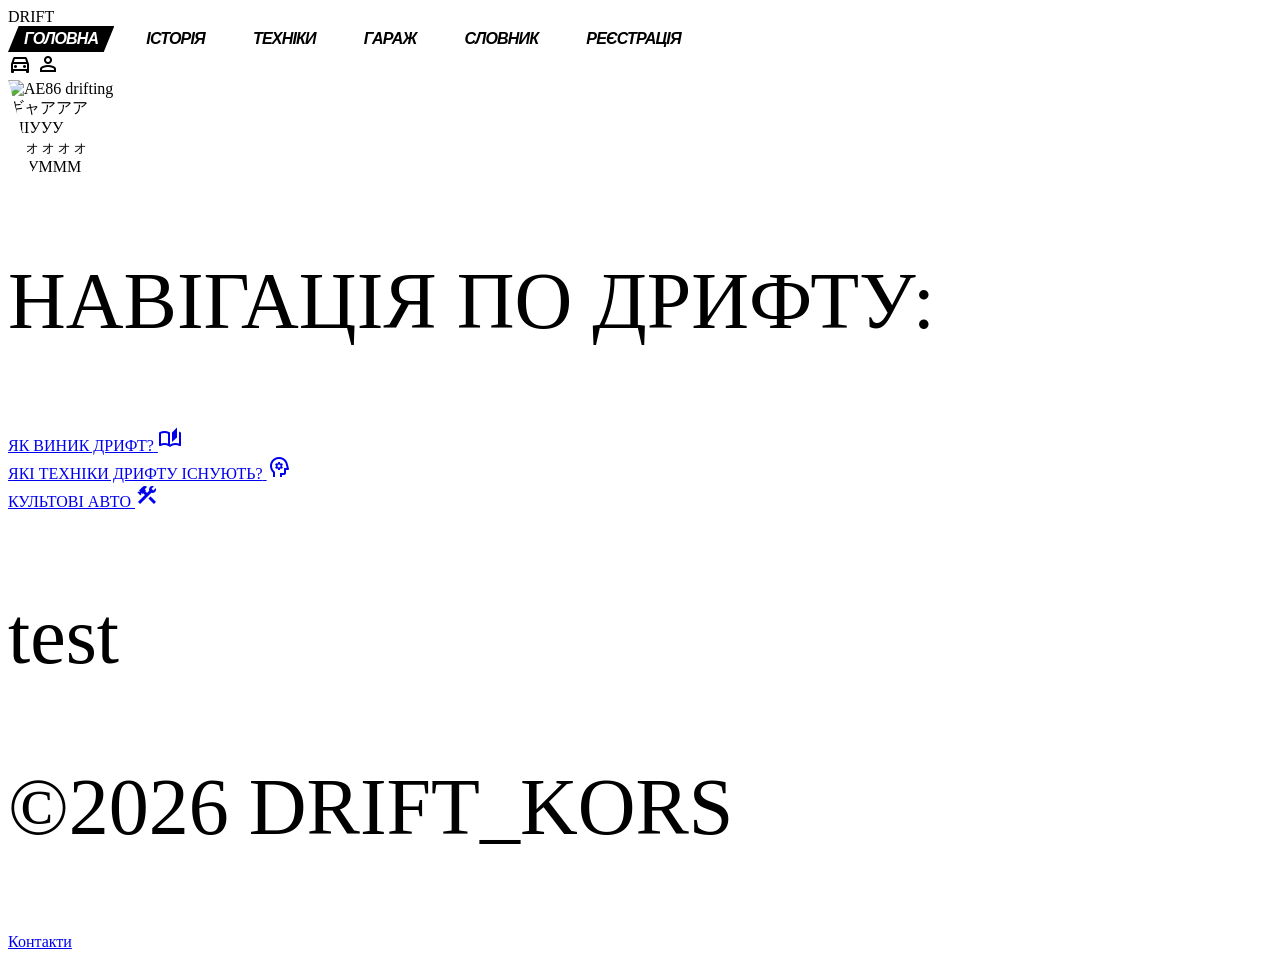
==== index.html @ e85d1e1f "first commit" ====
<!DOCTYPE html>
<html lang="uk">
<head>
    <meta charset="UTF-8">
    <meta name="viewport" content="width=device-width, initial-scale=1.0">
    <title>Головна - DRIFT</title> 
    <link rel="icon" href="sakura.png">
    <link rel="stylesheet" href="style.css">

    <link href="https://fonts.googleapis.com/css2?family=Epilogue:ital,wght@0,400;0,700;0,800;0,900;1,400;1,900&family=Be+Vietnam+Pro:wght@400;500&family=Space+Grotesk:wght@700&display=swap" rel="stylesheet"/>
    <link href="https://fonts.googleapis.com/css2?family=Material+Symbols+Outlined:wght,FILL@100..700,0..1&display=swap" rel="stylesheet"/>

    <script src="https://cdn.tailwindcss.com?plugins=forms,container-queries"></script>
    <script id="tailwind-config">
        tailwind.config = {
            darkMode: "class",
            theme: {
                extend: {
                    colors: {
                        "surface-tint": "#000",
                        "on-primary": "#000",
                        "error": "#000",
                        "surface-variant": "#000",
                        "primary": "#000",
                        "background": "#000",
                        "on-surface": "#000",
                        "surface-container": "#000",
                    },
                    borderRadius: {
                        "DEFAULT": "0.25rem",
                        "lg": "0.5rem",
                        "xl": "0.75rem",
                        "full": "9999px"
                    },
                    spacing: {
                        "unit-xs": "0.25rem",
                        "unit-xl": "4rem",
                        "gutter-panel": "1rem",
                        "unit-sm": "0.5rem",
                        "unit-md": "1rem",
                        "margin-page": "2rem",
                        "unit-lg": "2rem"
                    },
                    fontFamily: {
                        "body-md": ["Be Vietnam Pro"],
                        "headline-md": ["Epilogue"],
                        "headline-xl": ["Epilogue"],
                        "label-bold": ["Space Grotesk"]
                    },
                    fontSize: {
                        "body-lg": ["14px", {"lineHeight": "1.6", "fontWeight": "400"}],
                        "caption": ["12px", {"lineHeight": "1.4", "fontWeight": "500"}],
                        "headline-md": ["20px", {"lineHeight": "1.2", "fontWeight": "700"}],
                        "label-bold": ["13px", {"lineHeight": "1.2", "fontWeight": "700"}],
                        "body-md": ["14px", {"lineHeight": "1.5", "fontWeight": "400"}],
                        "headline-xl": ["56px", {"lineHeight": "1.0", "letterSpacing": "-0.05em", "fontWeight": "900"}],
                        "headline-lg": ["36px", {"lineHeight": "1.1", "letterSpacing": "-0.02em", "fontWeight": "800"}]
                    }
                }
            }
        }
    </script>

    <style>
        .material-symbols-outlined {
            font-variation-settings: 'FILL' 0, 'wght' 400, 'GRAD' 0, 'opsz' 24;
        }
        .screentone {
            background-image: radial-gradient(#000 15%, transparent 16%);
            background-size: 4px 4px;
        }
        .speed-lines {
            background: repeating-linear-gradient(90deg, #000, #000 1px, transparent 1px, transparent 40px);
            mask-image: radial-gradient(circle, black 20%, transparent 80%);
            -webkit-mask-image: radial-gradient(circle, black 20%, transparent 80%);
        }
        .manga-panel-clip {
            clip-path: polygon(0 0, 100% 5%, 98% 95%, 2% 100%);
        }
        .manga-hero-clip {
            clip-path: polygon(5% 0, 100% 0, 95% 100%, 0 100%);
        }
        .bubble-tail {
            clip-path: polygon(0 0, 100% 0, 50% 100%);
        }
    </style>
</head>

<body class="bg-background text-on-surface font-body-md overflow-x-hidden">

    <header class="bg-white dark:bg-black fixed w-full top-0 left-0 z-50 border-b-4 border-black dark:border-white [clip-path:polygon(0_0,100%_0,98%_100%,0_92%)] shadow-[8px_8px_0px_0px_rgba(0,0,0,1)]">
        <div class="flex justify-between items-center w-full px-6 py-4 max-w-[1440px] mx-auto">
            
            <div class="text-4xl font-black italic tracking-widest text-black dark:text-white uppercase drop-shadow-[4px_4px_0px_rgba(0,0,0,1)]">
                DRIFT
            </div>
            
            <nav class="nav-menu flex gap-4">
                <a class="nav-link active" href="index.html">ГОЛОВНА</a>
                <a class="nav-link" href="history.html">ІСТОРІЯ</a>
                <a class="nav-link" href="techniques.html">ТЕХНІКИ</a>
                <a class="nav-link" href="garage.html">ГАРАЖ</a>
                <a class="nav-link" href="vocabulary.html">СЛОВНИК</a>
                <a class="nav-link" href="registration.html">РЕЄСТРАЦІЯ</a>
            </nav>
            
            <div class="flex items-center gap-4">
                <span class="material-symbols-outlined text-black dark:text-white cursor-pointer hover:scale-110 transition-all">directions_car</span>
                <span class="material-symbols-outlined text-black dark:text-white cursor-pointer hover:scale-110 transition-all">person</span>  
            </div>
        </div>
    </header>

    <main class="relative min-h-screen pt-32 pb-10">
        
        <div class="fixed inset-0 speed-lines opacity-10 pointer-events-none z-0"></div>

        <section class="container mx-auto px-margin-page relative z-10">
            <div class="grid grid-cols-12 gap-gutter-panel">
                
                <div class="col-span-12 lg:col-span-8 relative group">
                    <div class="bg-black p-1 manga-panel-clip shadow-[12px_12px_0px_0px_#000]">
                        <div class="relative bg-white aspect-[4/3] overflow-hidden manga-panel-clip manga-image-container">
                            <img class="w-full h-full object-cover grayscale contrast-150 transition-transform duration-300 ease-out manga-image" alt="AE86 drifting" src="https://lh3.googleusercontent.com/aida-public/[base64]"/>
                            
                            <div class="absolute inset-0 screentone opacity-20 pointer-events-none"></div>
                            
                            <div class="absolute top-10 left-10 transform -rotate-12 select-none pointer-events-none">
                                <span class="font-headline-xl text-black drop-shadow-[4px_4px_0px_#fff] uppercase">ギャアアア</span>
                                <div class="font-headline-md text-white bg-black px-4 py-1 mt-2 inline-block -skew-x-12">ВІІУУУ</div>
                            </div>
                            <div class="absolute bottom-20 right-10 transform rotate-6 select-none text-right pointer-events-none">
                                <span class="font-headline-xl text-black drop-shadow-[4px_4px_0px_#fff] uppercase">ドォォォォ</span>
                                <div class="font-headline-md text-white bg-black px-4 py-1 mt-2 inline-block skew-x-12">ВРУМММ</div>
                            </div>
                        </div>
                    </div>
                </div>

                <div class="col-span-12 lg:col-span-4 flex flex-col gap-unit-lg">
                    
                    <div class="bg-black text-white p-6 [clip-path:polygon(0_0,100%_10%,95%_100%,5%_90%)] shadow-[8px_8px_0px_0px_#ccc]">
                        <p class="font-label-bold mt-2 text-surface-variant">НАВІГАЦІЯ ПО ДРИФТУ:</p>
                    </div>
                    
                    <div class="grid grid-cols-1 gap-unit-md">
                        <a class="group relative bg-white border-4 border-black p-4 hover:bg-black transition-colors [clip-path:polygon(5%_0,100%_5%,95%_100%,0_95%)]" href="history.html">
                            <div class="flex justify-between items-center group-hover:text-white transition-colors">
                                <span class="font-headline-md italic">ЯК ВИНИК ДРИФТ?</span>
                                <span class="material-symbols-outlined">auto_stories</span>
                            </div>
                        </a>
                        
                        <a class="group relative bg-white border-4 border-black p-4 hover:bg-black transition-colors [clip-path:polygon(2%_10%,98%_0,100%_90%,5%_100%)]" href="techniques.html">
                            <div class="flex justify-between items-center group-hover:text-white transition-colors">
                                <span class="font-headline-md italic">ЯКІ ТЕХНІКИ ДРИФТУ ІСНУЮТЬ?</span>
                                <span class="material-symbols-outlined">psychology</span>
                            </div>
                        </a>
                        
                        <a class="group relative bg-white border-4 border-black p-4 hover:bg-black transition-colors [clip-path:polygon(0_5%,100%_0,92%_100%,8%_95%)]" href="garage.html">
                            <div class="flex justify-between items-center group-hover:text-white transition-colors">
                                <span class="font-headline-md italic">КУЛЬТОВІ АВТО</span>
                                <span class="material-symbols-outlined">construction</span>
                            </div>
                        </a>
                    </div>

                </div>
            </div>
        </section>
    </main>
<p color = "white">
  test
</p>
    <footer class="flex flex-col md:flex-row justify-between items-center px-10 py-12 w-full bg-black text-white font-headline-md text-xs tracking-widest [clip-path:polygon(0_15%,100%_0,100%_100%,0_100%)] border-t-4 border-white mt-10 z-20 relative">
        <p >
            ©2026 DRIFT_KORS 
        </p>
        <div class="flex gap-8">
            <a class="text-white underline decoration-2 underline-offset-4 hover:italic hover:text-zinc-300 transition-all hover:translate-y-[-2px]" href="#">Контакти</a>
        </div>
    </footer>

    <script>
      const pp = document.getElementsByTagName('p');
          for ( let i=0; i<=pp.length; i++) {
          pp[i].style.fontSize = "80px";
          }
          
     

          </script>
    <script>
        document.addEventListener('DOMContentLoaded', () => {
            const container = document.querySelector('.manga-image-container');
            const image = document.querySelector('.manga-image');

            if (container && image) {
                container.addEventListener('mousemove', (e) => {
                    const rect = container.getBoundingClientRect();
                    const x = e.clientX - rect.left;
                    const y = e.clientY - rect.top;
                    
                 
                    const xMove = ((x / rect.width) - 0.5) * 20; 
                    const yMove = ((y / rect.height) - 0.5) * 20;

                   
                    image.style.transform = `scale(1.1) translate(${xMove}px, ${yMove}px)`;
                });

                container.addEventListener('mouseleave', () => {
                   
                    image.style.transform = 'scale(1) translate(0px, 0px)';
                });
            }
        });
    </script>


</body>
</html>
---- style.css ----
/* Контейнер навігації */
.nav-menu {
  display: flex;
  align-items: center;
  gap: 1rem; /* Відстань між посиланнями */
}

/* Базовий стиль для всіх посилань у меню */
.nav-link {
  font-family: 'Epilogue', sans-serif;
  text-transform: uppercase;
  font-style: italic;
  font-weight: 900;
  letter-spacing: -0.05em;
  color: #000000; /* Чорний текст для світлої теми */
  padding: 0.25rem 1rem;
  text-decoration: none;
  transition: transform 0.2s ease-in-out;
}

/* Ефект нахилу при наведенні миші */
.nav-link:hover {
  transform: skewX(-12deg);
}

/* Спеціальний стиль для активної сторінки (Словник) */
.nav-link.active {
  background-color: #000000;
  color: #ffffff;
  /* Робить скошені краї, як у вашому коді */
  clip-path: polygon(10% 0, 100% 0, 90% 100%, 0 100%); 
}
.nav-link.active:hover {
  transform: none; /* Відключаємо нахил для активної кнопки, щоб не ламати фігуру */
}

/* Підтримка темної теми (Dark Mode) */
.dark .nav-link {
  color: #ffffff;
}
.dark .nav-link.active {
  background-color: #ffffff;
  color: #000000;
}ф
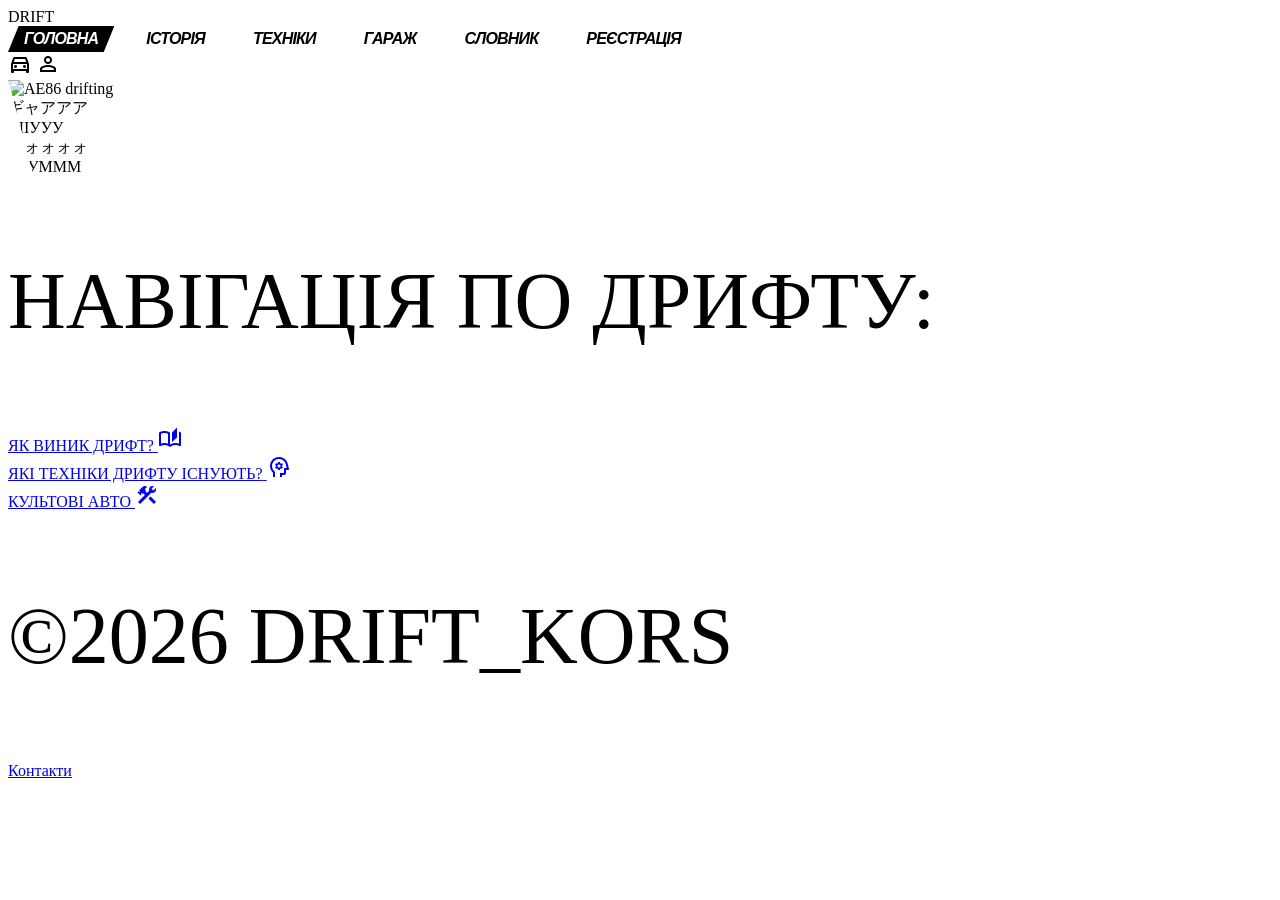
==== commit b290a0c9: "Unify header styling, fix background colors, and synchronize Tailwind configuration across all pages" ====
--- a/index.html
+++ b/index.html
@@ -1,31 +1,34 @@
-
 <!DOCTYPE html>
 <html lang="uk">
 <head>
     <meta charset="UTF-8">
     <meta name="viewport" content="width=device-width, initial-scale=1.0">
-    <title>Головна - DRIFT</title> 
+    <meta name="description" content="DRIFT — сайт про культуру дрифту, техніки, історію та культові автомобілі.">
+    <title>Головна - DRIFT</title>
     <link rel="icon" href="sakura.png">
     <link rel="stylesheet" href="style.css">
 
+    <!-- Google Fonts: Epilogue, Be Vietnam Pro, Space Grotesk -->
     <link href="https://fonts.googleapis.com/css2?family=Epilogue:ital,wght@0,400;0,700;0,800;0,900;1,400;1,900&family=Be+Vietnam+Pro:wght@400;500&family=Space+Grotesk:wght@700&display=swap" rel="stylesheet"/>
+    <!-- Material Symbols Icons -->
     <link href="https://fonts.googleapis.com/css2?family=Material+Symbols+Outlined:wght,FILL@100..700,0..1&display=swap" rel="stylesheet"/>
 
+    <!-- Tailwind CSS CDN -->
     <script src="https://cdn.tailwindcss.com?plugins=forms,container-queries"></script>
+    <!-- Tailwind Config -->
     <script id="tailwind-config">
         tailwind.config = {
             darkMode: "class",
             theme: {
                 extend: {
                     colors: {
-                        "surface-tint": "#000",
-                        "on-primary": "#000",
-                        "error": "#000",
-                        "surface-variant": "#000",
-                        "primary": "#000",
-                        "background": "#000",
-                        "on-surface": "#000",
-                        "surface-container": "#000",
+                        "surface-tint": "#5e5e5e",
+                        "on-primary": "#ffffff",
+                        "error": "#ba1a1a",
+                        "surface-variant": "#e2e2e2",
+                        "primary": "#000000",
+                        "background": "#f9f9f9",
+                        "on-surface": "#1a1c1c",
                     },
                     borderRadius: {
                         "DEFAULT": "0.25rem",
@@ -62,6 +65,7 @@
         }
     </script>
 
+    <!-- Page-specific styles: manga effects -->
     <style>
         .material-symbols-outlined {
             font-variation-settings: 'FILL' 0, 'wght' 400, 'GRAD' 0, 'opsz' 24;
@@ -87,15 +91,17 @@
     </style>
 </head>
 
-<body class="bg-background text-on-surface font-body-md overflow-x-hidden">
+<body class="bg-background text-on-surface font-body-md overflow-x-hidden pt-24">
+
+    <!-- ==================== Header / Навігація ==================== -->
 
     <header class="bg-white dark:bg-black fixed w-full top-0 left-0 z-50 border-b-4 border-black dark:border-white [clip-path:polygon(0_0,100%_0,98%_100%,0_92%)] shadow-[8px_8px_0px_0px_rgba(0,0,0,1)]">
         <div class="flex justify-between items-center w-full px-6 py-4 max-w-[1440px] mx-auto">
             
-            <div class="text-4xl font-black italic tracking-widest text-black dark:text-white uppercase drop-shadow-[4px_4px_0px_rgba(0,0,0,1)]">
+            <div class="text-4xl font-black italic tracking-widest text-black dark:text-white uppercase drop-shadow-[4px_4px_0px_rgba(0,0,0,1)] font-headline-md">
                 DRIFT
             </div>
-            
+
             <nav class="nav-menu flex gap-4">
                 <a class="nav-link active" href="index.html">ГОЛОВНА</a>
                 <a class="nav-link" href="history.html">ІСТОРІЯ</a>
@@ -104,7 +110,7 @@
                 <a class="nav-link" href="vocabulary.html">СЛОВНИК</a>
                 <a class="nav-link" href="registration.html">РЕЄСТРАЦІЯ</a>
             </nav>
-            
+
             <div class="flex items-center gap-4">
                 <span class="material-symbols-outlined text-black dark:text-white cursor-pointer hover:scale-110 transition-all">directions_car</span>
                 <span class="material-symbols-outlined text-black dark:text-white cursor-pointer hover:scale-110 transition-all">person</span>  
@@ -112,7 +118,8 @@
         </div>
     </header>
 
-    <main class="relative min-h-screen pt-32 pb-10">
+    <!-- ==================== Main Content ==================== -->
+    <main class="relative min-h-screen pb-10">
         
         <div class="fixed inset-0 speed-lines opacity-10 pointer-events-none z-0"></div>
 
@@ -140,8 +147,8 @@
 
                 <div class="col-span-12 lg:col-span-4 flex flex-col gap-unit-lg">
                     
-                    <div class="bg-black text-white p-6 [clip-path:polygon(0_0,100%_10%,95%_100%,5%_90%)] shadow-[8px_8px_0px_0px_#ccc]">
-                        <p class="font-label-bold mt-2 text-surface-variant">НАВІГАЦІЯ ПО ДРИФТУ:</p>
+                    <div class="bg-black text-white p-3 [clip-path:polygon(0_0,100%_10%,95%_100%,5%_90%)] shadow-[8px_8px_0px_0px_#ccc]">
+                        <p class="text-[10px] font-bold mt-1 text-surface-variant uppercase tracking-wider">НАВІГАЦІЯ ПО ДРИФТУ:</p>
                     </div>
                     
                     <div class="grid grid-cols-1 gap-unit-md">
@@ -171,9 +178,8 @@
             </div>
         </section>
     </main>
-<p color = "white">
-  test
-</p>
+
+    <!-- ==================== Footer ==================== -->
     <footer class="flex flex-col md:flex-row justify-between items-center px-10 py-12 w-full bg-black text-white font-headline-md text-xs tracking-widest [clip-path:polygon(0_15%,100%_0,100%_100%,0_100%)] border-t-4 border-white mt-10 z-20 relative">
         <p >
             ©2026 DRIFT_KORS 
@@ -183,42 +189,8 @@
         </div>
     </footer>
 
-    <script>
-      const pp = document.getElementsByTagName('p');
-          for ( let i=0; i<=pp.length; i++) {
-          pp[i].style.fontSize = "80px";
-          }
-          
-     
-
-          </script>
-    <script>
-        document.addEventListener('DOMContentLoaded', () => {
-            const container = document.querySelector('.manga-image-container');
-            const image = document.querySelector('.manga-image');
-
-            if (container && image) {
-                container.addEventListener('mousemove', (e) => {
-                    const rect = container.getBoundingClientRect();
-                    const x = e.clientX - rect.left;
-                    const y = e.clientY - rect.top;
-                    
-                 
-                    const xMove = ((x / rect.width) - 0.5) * 20; 
-                    const yMove = ((y / rect.height) - 0.5) * 20;
-
-                   
-                    image.style.transform = `scale(1.1) translate(${xMove}px, ${yMove}px)`;
-                });
-
-                container.addEventListener('mouseleave', () => {
-                   
-                    image.style.transform = 'scale(1) translate(0px, 0px)';
-                });
-            }
-        });
-    </script>
-
+    <!-- Головний JS-файл -->
+    <script src="main.js"></script>
 
 </body>
 </html>
--- a/style.css
+++ b/style.css
@@ -1,44 +1,44 @@
-/* Контейнер навігації */
-.nav-menu {
-  display: flex;
-  align-items: center;
-  gap: 1rem; /* Відстань між посиланнями */
-}
-
-/* Базовий стиль для всіх посилань у меню */
-.nav-link {
-  font-family: 'Epilogue', sans-serif;
-  text-transform: uppercase;
-  font-style: italic;
-  font-weight: 900;
-  letter-spacing: -0.05em;
-  color: #000000; /* Чорний текст для світлої теми */
-  padding: 0.25rem 1rem;
-  text-decoration: none;
-  transition: transform 0.2s ease-in-out;
-}
-
-/* Ефект нахилу при наведенні миші */
-.nav-link:hover {
-  transform: skewX(-12deg);
-}
-
-/* Спеціальний стиль для активної сторінки (Словник) */
-.nav-link.active {
-  background-color: #000000;
-  color: #ffffff;
-  /* Робить скошені краї, як у вашому коді */
-  clip-path: polygon(10% 0, 100% 0, 90% 100%, 0 100%); 
-}
-.nav-link.active:hover {
-  transform: none; /* Відключаємо нахил для активної кнопки, щоб не ламати фігуру */
-}
-
-/* Підтримка темної теми (Dark Mode) */
-.dark .nav-link {
-  color: #ffffff;
-}
-.dark .nav-link.active {
-  background-color: #ffffff;
-  color: #000000;
-}ф+/* Контейнер навігації */
+.nav-menu {
+  display: flex;
+  align-items: center;
+  gap: 1rem; /* Відстань між посиланнями */
+}
+
+/* Базовий стиль для всіх посилань у меню */
+.nav-link {
+  font-family: 'Epilogue', sans-serif;
+  text-transform: uppercase;
+  font-style: italic;
+  font-weight: 900;
+  letter-spacing: -0.05em;
+  color: #000000; /* Чорний текст для світлої теми */
+  padding: 0.25rem 1rem;
+  text-decoration: none;
+  transition: transform 0.2s ease-in-out;
+}
+
+/* Ефект нахилу при наведенні миші */
+.nav-link:hover {
+  transform: skewX(-12deg);
+}
+
+/* Спеціальний стиль для активної сторінки (Словник) */
+.nav-link.active {
+  background-color: #000000;
+  color: #ffffff;
+  /* Робить скошені краї, як у вашому коді */
+  clip-path: polygon(10% 0, 100% 0, 90% 100%, 0 100%); 
+}
+.nav-link.active:hover {
+  transform: none; /* Відключаємо нахил для активної кнопки, щоб не ламати фігуру */
+}
+
+/* Підтримка темної теми (Dark Mode) */
+.dark .nav-link {
+  color: #ffffff;
+}
+.dark .nav-link.active {
+  background-color: #ffffff;
+  color: #000000;
+}
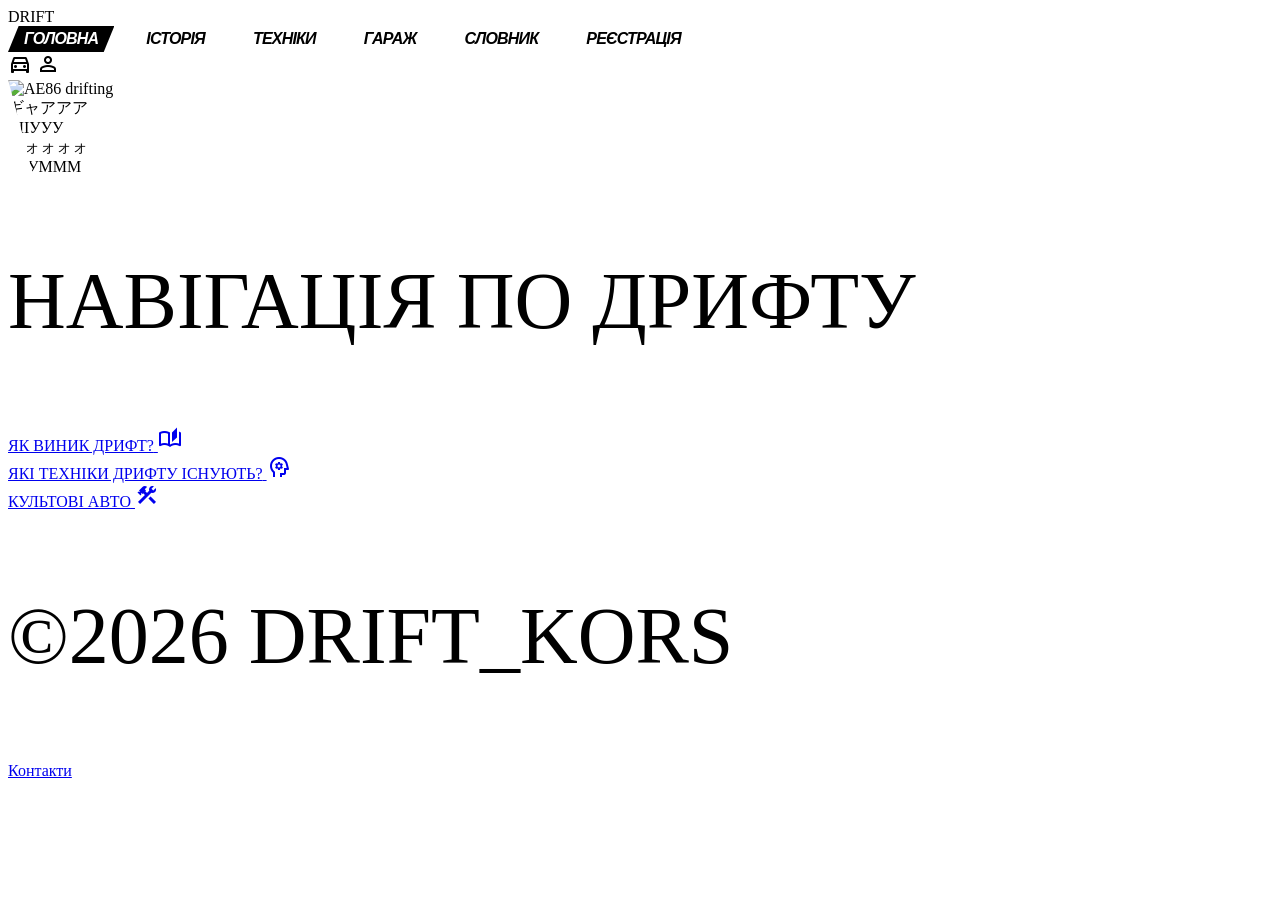
==== commit f7f6780d: "Refine navigation label size on index and fix vocabulary header consistency" ====
--- a/index.html
+++ b/index.html
@@ -147,8 +147,8 @@
 
                 <div class="col-span-12 lg:col-span-4 flex flex-col gap-unit-lg">
                     
-                    <div class="bg-black text-white p-3 [clip-path:polygon(0_0,100%_10%,95%_100%,5%_90%)] shadow-[8px_8px_0px_0px_#ccc]">
-                        <p class="text-[10px] font-bold mt-1 text-surface-variant uppercase tracking-wider">НАВІГАЦІЯ ПО ДРИФТУ:</p>
+                    <div class="bg-black text-white py-1 px-3 w-fit [clip-path:polygon(0_0,100%_0,95%_100%,5%_100%)] shadow-[4px_4px_0px_0px_#ccc]">
+                        <p class="text-[9px] font-bold text-surface-variant uppercase tracking-widest">НАВІГАЦІЯ ПО ДРИФТУ</p>
                     </div>
                     
                     <div class="grid grid-cols-1 gap-unit-md">
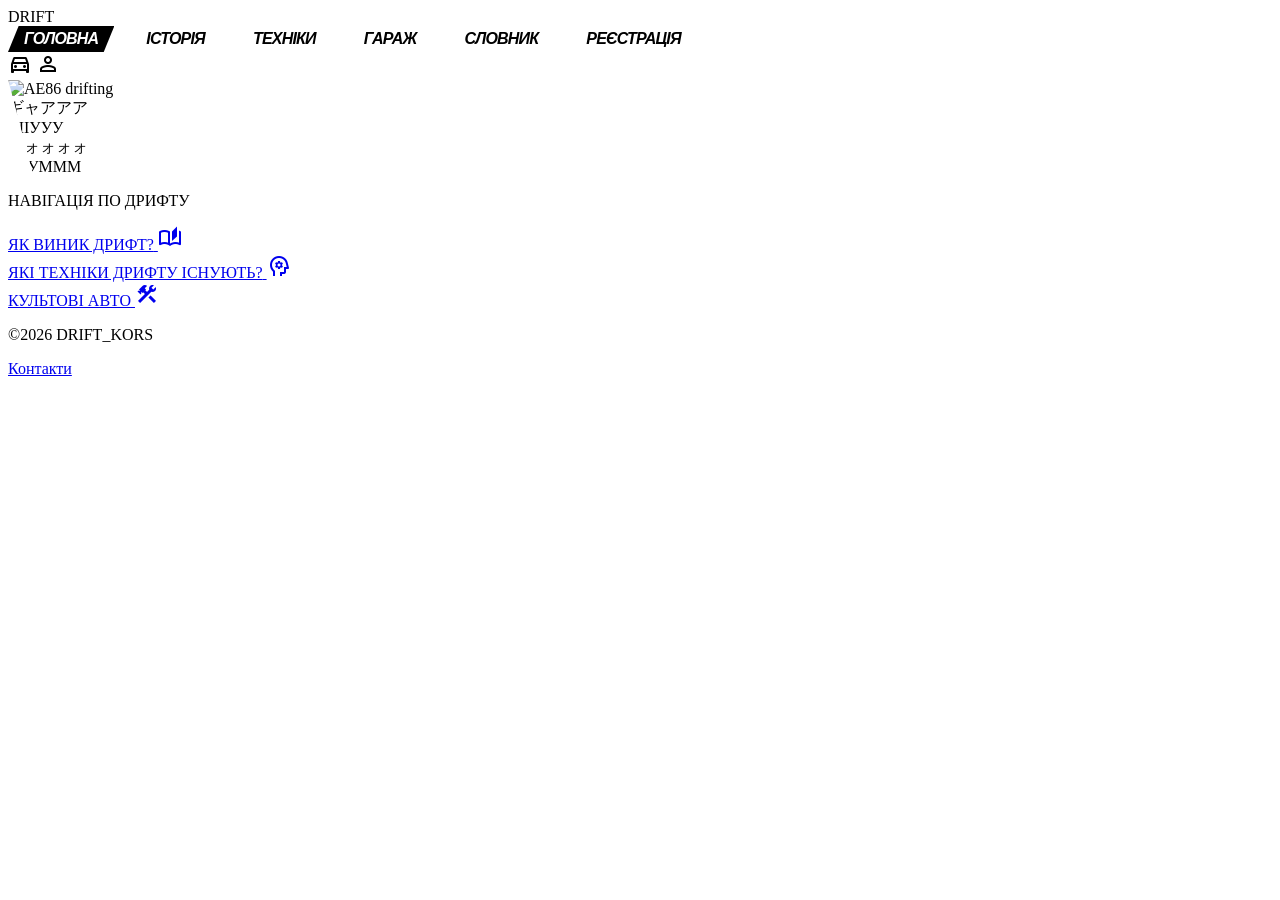
==== commit c38e37e7: "style: increase navigation header font size and update vocabulary and main script files" ====
--- a/index.html
+++ b/index.html
@@ -148,7 +148,7 @@
                 <div class="col-span-12 lg:col-span-4 flex flex-col gap-unit-lg">
                     
                     <div class="bg-black text-white py-1 px-3 w-fit [clip-path:polygon(0_0,100%_0,95%_100%,5%_100%)] shadow-[4px_4px_0px_0px_#ccc]">
-                        <p class="text-[9px] font-bold text-surface-variant uppercase tracking-widest">НАВІГАЦІЯ ПО ДРИФТУ</p>
+                        <p class="text-[20px] font-bold text-surface-variant uppercase tracking-widest">НАВІГАЦІЯ ПО ДРИФТУ</p>
                     </div>
                     
                     <div class="grid grid-cols-1 gap-unit-md">
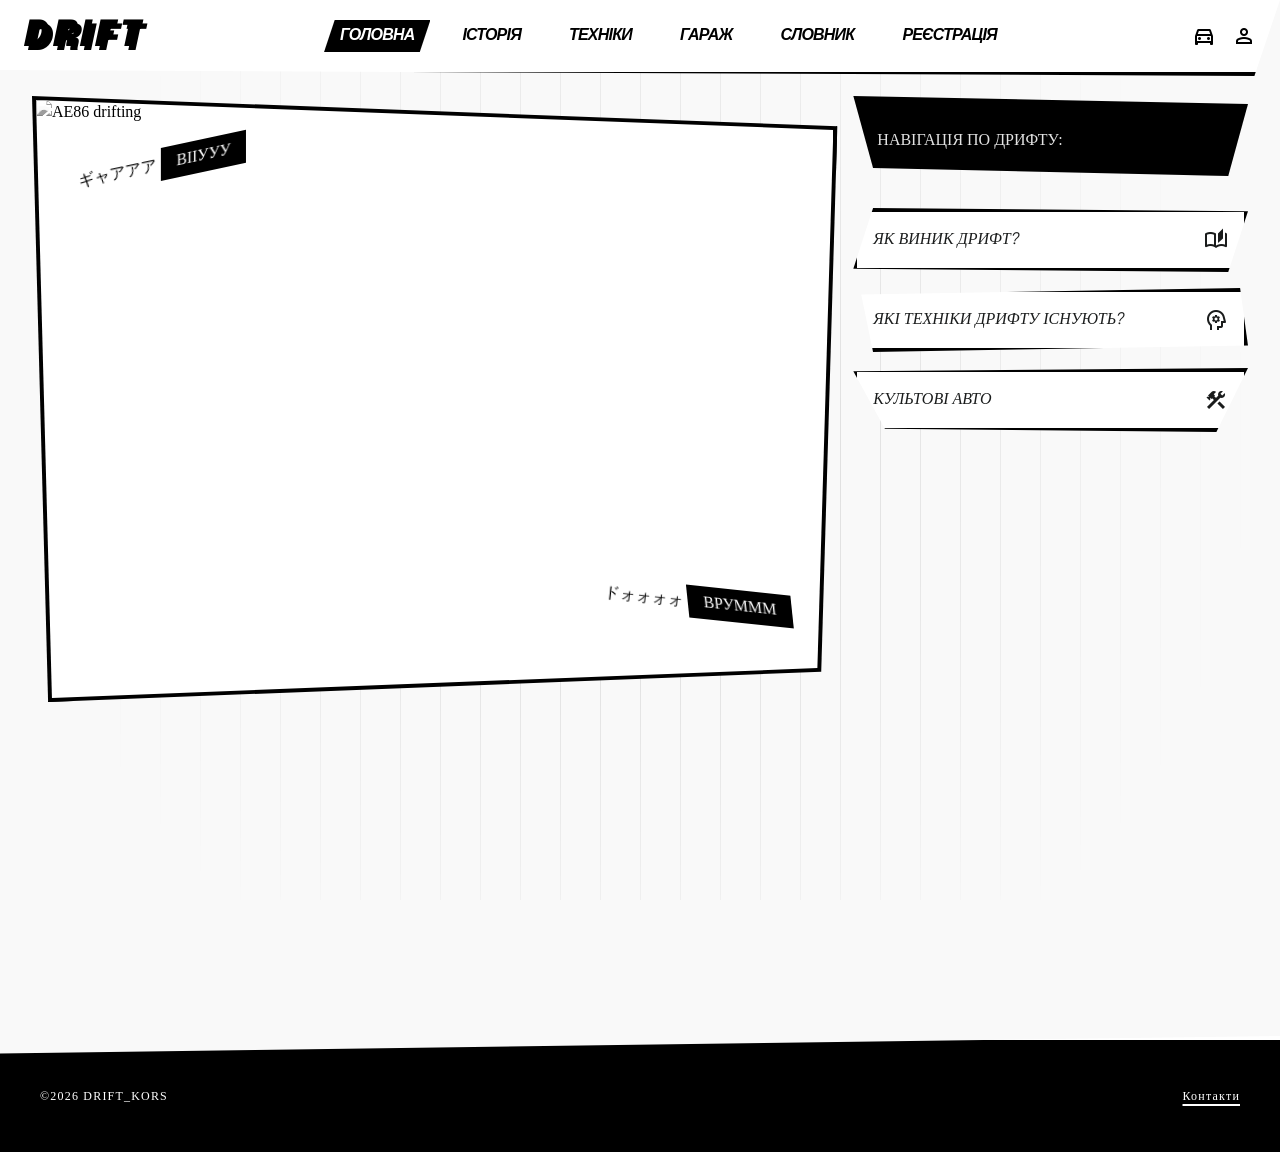
==== commit cf365a63: "feat: unify headers, optimize performance (Lighthouse), and improve accessibility" ====
--- a/index.html
+++ b/index.html
@@ -147,8 +147,8 @@
 
                 <div class="col-span-12 lg:col-span-4 flex flex-col gap-unit-lg">
                     
-                    <div class="bg-black text-white py-1 px-3 w-fit [clip-path:polygon(0_0,100%_0,95%_100%,5%_100%)] shadow-[4px_4px_0px_0px_#ccc]">
-                        <p class="text-[20px] font-bold text-surface-variant uppercase tracking-widest">НАВІГАЦІЯ ПО ДРИФТУ</p>
+                    <div class="bg-black text-white p-6 [clip-path:polygon(0_0,100%_10%,95%_100%,5%_90%)] shadow-[8px_8px_0px_0px_#ccc]">
+                        <p class="font-label-bold mt-2 text-surface-variant">НАВІГАЦІЯ ПО ДРИФТУ:</p>
                     </div>
                     
                     <div class="grid grid-cols-1 gap-unit-md">
@@ -185,7 +185,7 @@
             ©2026 DRIFT_KORS 
         </p>
         <div class="flex gap-8">
-            <a class="text-white underline decoration-2 underline-offset-4 hover:italic hover:text-zinc-300 transition-all hover:translate-y-[-2px]" href="#">Контакти</a>
+            <a class="text-white underline decoration-2 underline-offset-4 hover:italic hover:text-zinc-100 transition-all hover:translate-y-[-2px]" href="#">Контакти</a>
         </div>
     </footer>
 
@@ -194,3 +194,7 @@
 
 </body>
 </html>
+
+
+</body>
+</html>
--- a/style.css
+++ b/style.css
@@ -1,44 +1,2366 @@
-/* Контейнер навігації */
-.nav-menu {
-  display: flex;
-  align-items: center;
-  gap: 1rem; /* Відстань між посиланнями */
-}
-
-/* Базовий стиль для всіх посилань у меню */
-.nav-link {
-  font-family: 'Epilogue', sans-serif;
-  text-transform: uppercase;
-  font-style: italic;
-  font-weight: 900;
-  letter-spacing: -0.05em;
-  color: #000000; /* Чорний текст для світлої теми */
-  padding: 0.25rem 1rem;
-  text-decoration: none;
-  transition: transform 0.2s ease-in-out;
-}
-
-/* Ефект нахилу при наведенні миші */
-.nav-link:hover {
-  transform: skewX(-12deg);
-}
-
-/* Спеціальний стиль для активної сторінки (Словник) */
-.nav-link.active {
-  background-color: #000000;
-  color: #ffffff;
-  /* Робить скошені краї, як у вашому коді */
-  clip-path: polygon(10% 0, 100% 0, 90% 100%, 0 100%); 
-}
-.nav-link.active:hover {
-  transform: none; /* Відключаємо нахил для активної кнопки, щоб не ламати фігуру */
-}
-
-/* Підтримка темної теми (Dark Mode) */
-.dark .nav-link {
-  color: #ffffff;
-}
-.dark .nav-link.active {
-  background-color: #ffffff;
-  color: #000000;
-}+*, ::before, ::after {
+  --tw-border-spacing-x: 0;
+  --tw-border-spacing-y: 0;
+  --tw-translate-x: 0;
+  --tw-translate-y: 0;
+  --tw-rotate: 0;
+  --tw-skew-x: 0;
+  --tw-skew-y: 0;
+  --tw-scale-x: 1;
+  --tw-scale-y: 1;
+  --tw-pan-x:  ;
+  --tw-pan-y:  ;
+  --tw-pinch-zoom:  ;
+  --tw-scroll-snap-strictness: proximity;
+  --tw-gradient-from-position:  ;
+  --tw-gradient-via-position:  ;
+  --tw-gradient-to-position:  ;
+  --tw-ordinal:  ;
+  --tw-slashed-zero:  ;
+  --tw-numeric-figure:  ;
+  --tw-numeric-spacing:  ;
+  --tw-numeric-fraction:  ;
+  --tw-ring-inset:  ;
+  --tw-ring-offset-width: 0px;
+  --tw-ring-offset-color: #fff;
+  --tw-ring-color: rgb(59 130 246 / 0.5);
+  --tw-ring-offset-shadow: 0 0 #0000;
+  --tw-ring-shadow: 0 0 #0000;
+  --tw-shadow: 0 0 #0000;
+  --tw-shadow-colored: 0 0 #0000;
+  --tw-blur:  ;
+  --tw-brightness:  ;
+  --tw-contrast:  ;
+  --tw-grayscale:  ;
+  --tw-hue-rotate:  ;
+  --tw-invert:  ;
+  --tw-saturate:  ;
+  --tw-sepia:  ;
+  --tw-drop-shadow:  ;
+  --tw-backdrop-blur:  ;
+  --tw-backdrop-brightness:  ;
+  --tw-backdrop-contrast:  ;
+  --tw-backdrop-grayscale:  ;
+  --tw-backdrop-hue-rotate:  ;
+  --tw-backdrop-invert:  ;
+  --tw-backdrop-opacity:  ;
+  --tw-backdrop-saturate:  ;
+  --tw-backdrop-sepia:  ;
+  --tw-contain-size:  ;
+  --tw-contain-layout:  ;
+  --tw-contain-paint:  ;
+  --tw-contain-style:  ;
+}
+
+::backdrop {
+  --tw-border-spacing-x: 0;
+  --tw-border-spacing-y: 0;
+  --tw-translate-x: 0;
+  --tw-translate-y: 0;
+  --tw-rotate: 0;
+  --tw-skew-x: 0;
+  --tw-skew-y: 0;
+  --tw-scale-x: 1;
+  --tw-scale-y: 1;
+  --tw-pan-x:  ;
+  --tw-pan-y:  ;
+  --tw-pinch-zoom:  ;
+  --tw-scroll-snap-strictness: proximity;
+  --tw-gradient-from-position:  ;
+  --tw-gradient-via-position:  ;
+  --tw-gradient-to-position:  ;
+  --tw-ordinal:  ;
+  --tw-slashed-zero:  ;
+  --tw-numeric-figure:  ;
+  --tw-numeric-spacing:  ;
+  --tw-numeric-fraction:  ;
+  --tw-ring-inset:  ;
+  --tw-ring-offset-width: 0px;
+  --tw-ring-offset-color: #fff;
+  --tw-ring-color: rgb(59 130 246 / 0.5);
+  --tw-ring-offset-shadow: 0 0 #0000;
+  --tw-ring-shadow: 0 0 #0000;
+  --tw-shadow: 0 0 #0000;
+  --tw-shadow-colored: 0 0 #0000;
+  --tw-blur:  ;
+  --tw-brightness:  ;
+  --tw-contrast:  ;
+  --tw-grayscale:  ;
+  --tw-hue-rotate:  ;
+  --tw-invert:  ;
+  --tw-saturate:  ;
+  --tw-sepia:  ;
+  --tw-drop-shadow:  ;
+  --tw-backdrop-blur:  ;
+  --tw-backdrop-brightness:  ;
+  --tw-backdrop-contrast:  ;
+  --tw-backdrop-grayscale:  ;
+  --tw-backdrop-hue-rotate:  ;
+  --tw-backdrop-invert:  ;
+  --tw-backdrop-opacity:  ;
+  --tw-backdrop-saturate:  ;
+  --tw-backdrop-sepia:  ;
+  --tw-contain-size:  ;
+  --tw-contain-layout:  ;
+  --tw-contain-paint:  ;
+  --tw-contain-style:  ;
+}
+
+/*
+! tailwindcss v3.4.19 | MIT License | https://tailwindcss.com
+*/
+
+/*
+1. Prevent padding and border from affecting element width. (https://github.com/mozdevs/cssremedy/issues/4)
+2. Allow adding a border to an element by just adding a border-width. (https://github.com/tailwindcss/tailwindcss/pull/116)
+*/
+
+*,
+::before,
+::after {
+  box-sizing: border-box;
+  /* 1 */
+  border-width: 0;
+  /* 2 */
+  border-style: solid;
+  /* 2 */
+  border-color: #e5e7eb;
+  /* 2 */
+}
+
+::before,
+::after {
+  --tw-content: '';
+}
+
+/*
+1. Use a consistent sensible line-height in all browsers.
+2. Prevent adjustments of font size after orientation changes in iOS.
+3. Use a more readable tab size.
+4. Use the user's configured `sans` font-family by default.
+5. Use the user's configured `sans` font-feature-settings by default.
+6. Use the user's configured `sans` font-variation-settings by default.
+7. Disable tap highlights on iOS
+*/
+
+html,
+:host {
+  line-height: 1.5;
+  /* 1 */
+  -webkit-text-size-adjust: 100%;
+  /* 2 */
+  -moz-tab-size: 4;
+  /* 3 */
+  -o-tab-size: 4;
+     tab-size: 4;
+  /* 3 */
+  font-family: ui-sans-serif, system-ui, sans-serif, "Apple Color Emoji", "Segoe UI Emoji", "Segoe UI Symbol", "Noto Color Emoji";
+  /* 4 */
+  font-feature-settings: normal;
+  /* 5 */
+  font-variation-settings: normal;
+  /* 6 */
+  -webkit-tap-highlight-color: transparent;
+  /* 7 */
+}
+
+/*
+1. Remove the margin in all browsers.
+2. Inherit line-height from `html` so users can set them as a class directly on the `html` element.
+*/
+
+body {
+  margin: 0;
+  /* 1 */
+  line-height: inherit;
+  /* 2 */
+}
+
+/*
+1. Add the correct height in Firefox.
+2. Correct the inheritance of border color in Firefox. (https://bugzilla.mozilla.org/show_bug.cgi?id=190655)
+3. Ensure horizontal rules are visible by default.
+*/
+
+hr {
+  height: 0;
+  /* 1 */
+  color: inherit;
+  /* 2 */
+  border-top-width: 1px;
+  /* 3 */
+}
+
+/*
+Add the correct text decoration in Chrome, Edge, and Safari.
+*/
+
+abbr:where([title]) {
+  -webkit-text-decoration: underline dotted;
+          text-decoration: underline dotted;
+}
+
+/*
+Remove the default font size and weight for headings.
+*/
+
+h1,
+h2,
+h3,
+h4,
+h5,
+h6 {
+  font-size: inherit;
+  font-weight: inherit;
+}
+
+/*
+Reset links to optimize for opt-in styling instead of opt-out.
+*/
+
+a {
+  color: inherit;
+  text-decoration: inherit;
+}
+
+/*
+Add the correct font weight in Edge and Safari.
+*/
+
+b,
+strong {
+  font-weight: bolder;
+}
+
+/*
+1. Use the user's configured `mono` font-family by default.
+2. Use the user's configured `mono` font-feature-settings by default.
+3. Use the user's configured `mono` font-variation-settings by default.
+4. Correct the odd `em` font sizing in all browsers.
+*/
+
+code,
+kbd,
+samp,
+pre {
+  font-family: ui-monospace, SFMono-Regular, Menlo, Monaco, Consolas, "Liberation Mono", "Courier New", monospace;
+  /* 1 */
+  font-feature-settings: normal;
+  /* 2 */
+  font-variation-settings: normal;
+  /* 3 */
+  font-size: 1em;
+  /* 4 */
+}
+
+/*
+Add the correct font size in all browsers.
+*/
+
+small {
+  font-size: 80%;
+}
+
+/*
+Prevent `sub` and `sup` elements from affecting the line height in all browsers.
+*/
+
+sub,
+sup {
+  font-size: 75%;
+  line-height: 0;
+  position: relative;
+  vertical-align: baseline;
+}
+
+sub {
+  bottom: -0.25em;
+}
+
+sup {
+  top: -0.5em;
+}
+
+/*
+1. Remove text indentation from table contents in Chrome and Safari. (https://bugs.chromium.org/p/chromium/issues/detail?id=999088, https://bugs.webkit.org/show_bug.cgi?id=201297)
+2. Correct table border color inheritance in all Chrome and Safari. (https://bugs.chromium.org/p/chromium/issues/detail?id=935729, https://bugs.webkit.org/show_bug.cgi?id=195016)
+3. Remove gaps between table borders by default.
+*/
+
+table {
+  text-indent: 0;
+  /* 1 */
+  border-color: inherit;
+  /* 2 */
+  border-collapse: collapse;
+  /* 3 */
+}
+
+/*
+1. Change the font styles in all browsers.
+2. Remove the margin in Firefox and Safari.
+3. Remove default padding in all browsers.
+*/
+
+button,
+input,
+optgroup,
+select,
+textarea {
+  font-family: inherit;
+  /* 1 */
+  font-feature-settings: inherit;
+  /* 1 */
+  font-variation-settings: inherit;
+  /* 1 */
+  font-size: 100%;
+  /* 1 */
+  font-weight: inherit;
+  /* 1 */
+  line-height: inherit;
+  /* 1 */
+  letter-spacing: inherit;
+  /* 1 */
+  color: inherit;
+  /* 1 */
+  margin: 0;
+  /* 2 */
+  padding: 0;
+  /* 3 */
+}
+
+/*
+Remove the inheritance of text transform in Edge and Firefox.
+*/
+
+button,
+select {
+  text-transform: none;
+}
+
+/*
+1. Correct the inability to style clickable types in iOS and Safari.
+2. Remove default button styles.
+*/
+
+button,
+input:where([type='button']),
+input:where([type='reset']),
+input:where([type='submit']) {
+  -webkit-appearance: button;
+  /* 1 */
+  background-color: transparent;
+  /* 2 */
+  background-image: none;
+  /* 2 */
+}
+
+/*
+Use the modern Firefox focus style for all focusable elements.
+*/
+
+:-moz-focusring {
+  outline: auto;
+}
+
+/*
+Remove the additional `:invalid` styles in Firefox. (https://github.com/mozilla/gecko-dev/blob/2f9eacd9d3d995c937b4251a5557d95d494c9be1/layout/style/res/forms.css#L728-L737)
+*/
+
+:-moz-ui-invalid {
+  box-shadow: none;
+}
+
+/*
+Add the correct vertical alignment in Chrome and Firefox.
+*/
+
+progress {
+  vertical-align: baseline;
+}
+
+/*
+Correct the cursor style of increment and decrement buttons in Safari.
+*/
+
+::-webkit-inner-spin-button,
+::-webkit-outer-spin-button {
+  height: auto;
+}
+
+/*
+1. Correct the odd appearance in Chrome and Safari.
+2. Correct the outline style in Safari.
+*/
+
+[type='search'] {
+  -webkit-appearance: textfield;
+  /* 1 */
+  outline-offset: -2px;
+  /* 2 */
+}
+
+/*
+Remove the inner padding in Chrome and Safari on macOS.
+*/
+
+::-webkit-search-decoration {
+  -webkit-appearance: none;
+}
+
+/*
+1. Correct the inability to style clickable types in iOS and Safari.
+2. Change font properties to `inherit` in Safari.
+*/
+
+::-webkit-file-upload-button {
+  -webkit-appearance: button;
+  /* 1 */
+  font: inherit;
+  /* 2 */
+}
+
+/*
+Add the correct display in Chrome and Safari.
+*/
+
+summary {
+  display: list-item;
+}
+
+/*
+Removes the default spacing and border for appropriate elements.
+*/
+
+blockquote,
+dl,
+dd,
+h1,
+h2,
+h3,
+h4,
+h5,
+h6,
+hr,
+figure,
+p,
+pre {
+  margin: 0;
+}
+
+fieldset {
+  margin: 0;
+  padding: 0;
+}
+
+legend {
+  padding: 0;
+}
+
+ol,
+ul,
+menu {
+  list-style: none;
+  margin: 0;
+  padding: 0;
+}
+
+/*
+Reset default styling for dialogs.
+*/
+
+dialog {
+  padding: 0;
+}
+
+/*
+Prevent resizing textareas horizontally by default.
+*/
+
+textarea {
+  resize: vertical;
+}
+
+/*
+1. Reset the default placeholder opacity in Firefox. (https://github.com/tailwindlabs/tailwindcss/issues/3300)
+2. Set the default placeholder color to the user's configured gray 400 color.
+*/
+
+input::-moz-placeholder, textarea::-moz-placeholder {
+  opacity: 1;
+  /* 1 */
+  color: #9ca3af;
+  /* 2 */
+}
+
+input::placeholder,
+textarea::placeholder {
+  opacity: 1;
+  /* 1 */
+  color: #9ca3af;
+  /* 2 */
+}
+
+/*
+Set the default cursor for buttons.
+*/
+
+button,
+[role="button"] {
+  cursor: pointer;
+}
+
+/*
+Make sure disabled buttons don't get the pointer cursor.
+*/
+
+:disabled {
+  cursor: default;
+}
+
+/*
+1. Make replaced elements `display: block` by default. (https://github.com/mozdevs/cssremedy/issues/14)
+2. Add `vertical-align: middle` to align replaced elements more sensibly by default. (https://github.com/jensimmons/cssremedy/issues/14#issuecomment-634934210)
+   This can trigger a poorly considered lint error in some tools but is included by design.
+*/
+
+img,
+svg,
+video,
+canvas,
+audio,
+iframe,
+embed,
+object {
+  display: block;
+  /* 1 */
+  vertical-align: middle;
+  /* 2 */
+}
+
+/*
+Constrain images and videos to the parent width and preserve their intrinsic aspect ratio. (https://github.com/mozdevs/cssremedy/issues/14)
+*/
+
+img,
+video {
+  max-width: 100%;
+  height: auto;
+}
+
+/* Make elements with the HTML hidden attribute stay hidden by default */
+
+[hidden]:where(:not([hidden="until-found"])) {
+  display: none;
+}
+
+input:where([type='text']),input:where(:not([type])),input:where([type='email']),input:where([type='url']),input:where([type='password']),input:where([type='number']),input:where([type='date']),input:where([type='datetime-local']),input:where([type='month']),input:where([type='search']),input:where([type='tel']),input:where([type='time']),input:where([type='week']),select:where([multiple]),textarea,select {
+  -webkit-appearance: none;
+     -moz-appearance: none;
+          appearance: none;
+  background-color: #fff;
+  border-color: #6b7280;
+  border-width: 1px;
+  border-radius: 0px;
+  padding-top: 0.5rem;
+  padding-right: 0.75rem;
+  padding-bottom: 0.5rem;
+  padding-left: 0.75rem;
+  font-size: 1rem;
+  line-height: 1.5rem;
+  --tw-shadow: 0 0 #0000;
+}
+
+input:where([type='text']):focus, input:where(:not([type])):focus, input:where([type='email']):focus, input:where([type='url']):focus, input:where([type='password']):focus, input:where([type='number']):focus, input:where([type='date']):focus, input:where([type='datetime-local']):focus, input:where([type='month']):focus, input:where([type='search']):focus, input:where([type='tel']):focus, input:where([type='time']):focus, input:where([type='week']):focus, select:where([multiple]):focus, textarea:focus, select:focus {
+  outline: 2px solid transparent;
+  outline-offset: 2px;
+  --tw-ring-inset: var(--tw-empty,/*!*/ /*!*/);
+  --tw-ring-offset-width: 0px;
+  --tw-ring-offset-color: #fff;
+  --tw-ring-color: #2563eb;
+  --tw-ring-offset-shadow: var(--tw-ring-inset) 0 0 0 var(--tw-ring-offset-width) var(--tw-ring-offset-color);
+  --tw-ring-shadow: var(--tw-ring-inset) 0 0 0 calc(1px + var(--tw-ring-offset-width)) var(--tw-ring-color);
+  box-shadow: var(--tw-ring-offset-shadow), var(--tw-ring-shadow), var(--tw-shadow);
+  border-color: #2563eb;
+}
+
+input::-moz-placeholder, textarea::-moz-placeholder {
+  color: #6b7280;
+  opacity: 1;
+}
+
+input::placeholder,textarea::placeholder {
+  color: #6b7280;
+  opacity: 1;
+}
+
+::-webkit-datetime-edit-fields-wrapper {
+  padding: 0;
+}
+
+::-webkit-date-and-time-value {
+  min-height: 1.5em;
+  text-align: inherit;
+}
+
+::-webkit-datetime-edit {
+  display: inline-flex;
+}
+
+::-webkit-datetime-edit,::-webkit-datetime-edit-year-field,::-webkit-datetime-edit-month-field,::-webkit-datetime-edit-day-field,::-webkit-datetime-edit-hour-field,::-webkit-datetime-edit-minute-field,::-webkit-datetime-edit-second-field,::-webkit-datetime-edit-millisecond-field,::-webkit-datetime-edit-meridiem-field {
+  padding-top: 0;
+  padding-bottom: 0;
+}
+
+select {
+  background-image: url("data:image/svg+xml,%3csvg xmlns='http://www.w3.org/2000/svg' fill='none' viewBox='0 0 20 20'%3e%3cpath stroke='%236b7280' stroke-linecap='round' stroke-linejoin='round' stroke-width='1.5' d='M6 8l4 4 4-4'/%3e%3c/svg%3e");
+  background-position: right 0.5rem center;
+  background-repeat: no-repeat;
+  background-size: 1.5em 1.5em;
+  padding-right: 2.5rem;
+  -webkit-print-color-adjust: exact;
+          print-color-adjust: exact;
+}
+
+select:where([multiple]),select:where([size]:not([size="1"])) {
+  background-image: initial;
+  background-position: initial;
+  background-repeat: unset;
+  background-size: initial;
+  padding-right: 0.75rem;
+  -webkit-print-color-adjust: unset;
+          print-color-adjust: unset;
+}
+
+input:where([type='checkbox']),input:where([type='radio']) {
+  -webkit-appearance: none;
+     -moz-appearance: none;
+          appearance: none;
+  padding: 0;
+  -webkit-print-color-adjust: exact;
+          print-color-adjust: exact;
+  display: inline-block;
+  vertical-align: middle;
+  background-origin: border-box;
+  -webkit-user-select: none;
+     -moz-user-select: none;
+          user-select: none;
+  flex-shrink: 0;
+  height: 1rem;
+  width: 1rem;
+  color: #2563eb;
+  background-color: #fff;
+  border-color: #6b7280;
+  border-width: 1px;
+  --tw-shadow: 0 0 #0000;
+}
+
+input:where([type='checkbox']) {
+  border-radius: 0px;
+}
+
+input:where([type='radio']) {
+  border-radius: 100%;
+}
+
+input:where([type='checkbox']):focus,input:where([type='radio']):focus {
+  outline: 2px solid transparent;
+  outline-offset: 2px;
+  --tw-ring-inset: var(--tw-empty,/*!*/ /*!*/);
+  --tw-ring-offset-width: 2px;
+  --tw-ring-offset-color: #fff;
+  --tw-ring-color: #2563eb;
+  --tw-ring-offset-shadow: var(--tw-ring-inset) 0 0 0 var(--tw-ring-offset-width) var(--tw-ring-offset-color);
+  --tw-ring-shadow: var(--tw-ring-inset) 0 0 0 calc(2px + var(--tw-ring-offset-width)) var(--tw-ring-color);
+  box-shadow: var(--tw-ring-offset-shadow), var(--tw-ring-shadow), var(--tw-shadow);
+}
+
+input:where([type='checkbox']):checked,input:where([type='radio']):checked {
+  border-color: transparent;
+  background-color: currentColor;
+  background-size: 100% 100%;
+  background-position: center;
+  background-repeat: no-repeat;
+}
+
+input:where([type='checkbox']):checked {
+  background-image: url("data:image/svg+xml,%3csvg viewBox='0 0 16 16' fill='white' xmlns='http://www.w3.org/2000/svg'%3e%3cpath d='M12.207 4.793a1 1 0 010 1.414l-5 5a1 1 0 01-1.414 0l-2-2a1 1 0 011.414-1.414L6.5 9.086l4.293-4.293a1 1 0 011.414 0z'/%3e%3c/svg%3e");
+}
+
+@media (forced-colors: active)  {
+  input:where([type='checkbox']):checked {
+    -webkit-appearance: auto;
+       -moz-appearance: auto;
+            appearance: auto;
+  }
+}
+
+input:where([type='radio']):checked {
+  background-image: url("data:image/svg+xml,%3csvg viewBox='0 0 16 16' fill='white' xmlns='http://www.w3.org/2000/svg'%3e%3ccircle cx='8' cy='8' r='3'/%3e%3c/svg%3e");
+}
+
+@media (forced-colors: active)  {
+  input:where([type='radio']):checked {
+    -webkit-appearance: auto;
+       -moz-appearance: auto;
+            appearance: auto;
+  }
+}
+
+input:where([type='checkbox']):checked:hover,input:where([type='checkbox']):checked:focus,input:where([type='radio']):checked:hover,input:where([type='radio']):checked:focus {
+  border-color: transparent;
+  background-color: currentColor;
+}
+
+input:where([type='checkbox']):indeterminate {
+  background-image: url("data:image/svg+xml,%3csvg xmlns='http://www.w3.org/2000/svg' fill='none' viewBox='0 0 16 16'%3e%3cpath stroke='white' stroke-linecap='round' stroke-linejoin='round' stroke-width='2' d='M4 8h8'/%3e%3c/svg%3e");
+  border-color: transparent;
+  background-color: currentColor;
+  background-size: 100% 100%;
+  background-position: center;
+  background-repeat: no-repeat;
+}
+
+@media (forced-colors: active)  {
+  input:where([type='checkbox']):indeterminate {
+    -webkit-appearance: auto;
+       -moz-appearance: auto;
+            appearance: auto;
+  }
+}
+
+input:where([type='checkbox']):indeterminate:hover,input:where([type='checkbox']):indeterminate:focus {
+  border-color: transparent;
+  background-color: currentColor;
+}
+
+input:where([type='file']) {
+  background: unset;
+  border-color: inherit;
+  border-width: 0;
+  border-radius: 0;
+  padding: 0;
+  font-size: unset;
+  line-height: inherit;
+}
+
+input:where([type='file']):focus {
+  outline: 1px solid ButtonText;
+  outline: 1px auto -webkit-focus-ring-color;
+}
+
+.\!container {
+  width: 100% !important;
+}
+
+.container {
+  width: 100%;
+}
+
+@media (min-width: 640px) {
+  .\!container {
+    max-width: 640px !important;
+  }
+
+  .container {
+    max-width: 640px;
+  }
+}
+
+@media (min-width: 768px) {
+  .\!container {
+    max-width: 768px !important;
+  }
+
+  .container {
+    max-width: 768px;
+  }
+}
+
+@media (min-width: 1024px) {
+  .\!container {
+    max-width: 1024px !important;
+  }
+
+  .container {
+    max-width: 1024px;
+  }
+}
+
+@media (min-width: 1280px) {
+  .\!container {
+    max-width: 1280px !important;
+  }
+
+  .container {
+    max-width: 1280px;
+  }
+}
+
+@media (min-width: 1536px) {
+  .\!container {
+    max-width: 1536px !important;
+  }
+
+  .container {
+    max-width: 1536px;
+  }
+}
+
+.sr-only {
+  position: absolute;
+  width: 1px;
+  height: 1px;
+  padding: 0;
+  margin: -1px;
+  overflow: hidden;
+  clip: rect(0, 0, 0, 0);
+  white-space: nowrap;
+  border-width: 0;
+}
+
+.pointer-events-none {
+  pointer-events: none;
+}
+
+.fixed {
+  position: fixed;
+}
+
+.absolute {
+  position: absolute;
+}
+
+.relative {
+  position: relative;
+}
+
+.-inset-4 {
+  inset: -1rem;
+}
+
+.inset-0 {
+  inset: 0px;
+}
+
+.-bottom-4 {
+  bottom: -1rem;
+}
+
+.-bottom-8 {
+  bottom: -2rem;
+}
+
+.-left-10 {
+  left: -2.5rem;
+}
+
+.-left-12 {
+  left: -3rem;
+}
+
+.-left-2 {
+  left: -0.5rem;
+}
+
+.-left-8 {
+  left: -2rem;
+}
+
+.-left-\[25vw\] {
+  left: -25vw;
+}
+
+.-right-4 {
+  right: -1rem;
+}
+
+.-top-10 {
+  top: -2.5rem;
+}
+
+.-top-12 {
+  top: -3rem;
+}
+
+.-top-4 {
+  top: -1rem;
+}
+
+.bottom-0 {
+  bottom: 0px;
+}
+
+.bottom-20 {
+  bottom: 5rem;
+}
+
+.bottom-8 {
+  bottom: 2rem;
+}
+
+.left-0 {
+  left: 0px;
+}
+
+.left-1\/2 {
+  left: 50%;
+}
+
+.left-10 {
+  left: 2.5rem;
+}
+
+.left-8 {
+  left: 2rem;
+}
+
+.right-0 {
+  right: 0px;
+}
+
+.right-10 {
+  right: 2.5rem;
+}
+
+.right-8 {
+  right: 2rem;
+}
+
+.top-0 {
+  top: 0px;
+}
+
+.top-1\/2 {
+  top: 50%;
+}
+
+.top-10 {
+  top: 2.5rem;
+}
+
+.top-8 {
+  top: 2rem;
+}
+
+.-z-0 {
+  z-index: 0;
+}
+
+.-z-10 {
+  z-index: -10;
+}
+
+.-z-20 {
+  z-index: -20;
+}
+
+.z-0 {
+  z-index: 0;
+}
+
+.z-10 {
+  z-index: 10;
+}
+
+.z-20 {
+  z-index: 20;
+}
+
+.z-50 {
+  z-index: 50;
+}
+
+.z-\[-1\] {
+  z-index: -1;
+}
+
+.col-span-12 {
+  grid-column: span 12 / span 12;
+}
+
+.mx-auto {
+  margin-left: auto;
+  margin-right: auto;
+}
+
+.mb-12 {
+  margin-bottom: 3rem;
+}
+
+.mb-2 {
+  margin-bottom: 0.5rem;
+}
+
+.mb-20 {
+  margin-bottom: 5rem;
+}
+
+.mb-4 {
+  margin-bottom: 1rem;
+}
+
+.mb-6 {
+  margin-bottom: 1.5rem;
+}
+
+.mb-8 {
+  margin-bottom: 2rem;
+}
+
+.mt-10 {
+  margin-top: 2.5rem;
+}
+
+.mt-2 {
+  margin-top: 0.5rem;
+}
+
+.mt-20 {
+  margin-top: 5rem;
+}
+
+.mt-4 {
+  margin-top: 1rem;
+}
+
+.block {
+  display: block;
+}
+
+.inline-block {
+  display: inline-block;
+}
+
+.flex {
+  display: flex;
+}
+
+.grid {
+  display: grid;
+}
+
+.hidden {
+  display: none;
+}
+
+.aspect-\[4\/3\] {
+  aspect-ratio: 4/3;
+}
+
+.aspect-square {
+  aspect-ratio: 1 / 1;
+}
+
+.h-2 {
+  height: 0.5rem;
+}
+
+.h-20 {
+  height: 5rem;
+}
+
+.h-24 {
+  height: 6rem;
+}
+
+.h-40 {
+  height: 10rem;
+}
+
+.h-64 {
+  height: 16rem;
+}
+
+.h-8 {
+  height: 2rem;
+}
+
+.h-full {
+  height: 100%;
+}
+
+.min-h-\[409px\] {
+  min-height: 409px;
+}
+
+.min-h-screen {
+  min-height: 100vh;
+}
+
+.w-20 {
+  width: 5rem;
+}
+
+.w-24 {
+  width: 6rem;
+}
+
+.w-48 {
+  width: 12rem;
+}
+
+.w-8 {
+  width: 2rem;
+}
+
+.w-\[150vw\] {
+  width: 150vw;
+}
+
+.w-fit {
+  width: -moz-fit-content;
+  width: fit-content;
+}
+
+.w-full {
+  width: 100%;
+}
+
+.max-w-2xl {
+  max-width: 42rem;
+}
+
+.max-w-3xl {
+  max-width: 48rem;
+}
+
+.max-w-5xl {
+  max-width: 64rem;
+}
+
+.max-w-7xl {
+  max-width: 80rem;
+}
+
+.max-w-\[1200px\] {
+  max-width: 1200px;
+}
+
+.max-w-\[1440px\] {
+  max-width: 1440px;
+}
+
+.max-w-prose {
+  max-width: 65ch;
+}
+
+.max-w-xl {
+  max-width: 36rem;
+}
+
+.flex-shrink-0 {
+  flex-shrink: 0;
+}
+
+.origin-bottom-right {
+  transform-origin: bottom right;
+}
+
+.origin-left {
+  transform-origin: left;
+}
+
+.-translate-x-1\/2 {
+  --tw-translate-x: -50%;
+  transform: translate(var(--tw-translate-x), var(--tw-translate-y)) rotate(var(--tw-rotate)) skewX(var(--tw-skew-x)) skewY(var(--tw-skew-y)) scaleX(var(--tw-scale-x)) scaleY(var(--tw-scale-y));
+}
+
+.-translate-y-1\/2 {
+  --tw-translate-y: -50%;
+  transform: translate(var(--tw-translate-x), var(--tw-translate-y)) rotate(var(--tw-rotate)) skewX(var(--tw-skew-x)) skewY(var(--tw-skew-y)) scaleX(var(--tw-scale-x)) scaleY(var(--tw-scale-y));
+}
+
+.translate-x-3 {
+  --tw-translate-x: 0.75rem;
+  transform: translate(var(--tw-translate-x), var(--tw-translate-y)) rotate(var(--tw-rotate)) skewX(var(--tw-skew-x)) skewY(var(--tw-skew-y)) scaleX(var(--tw-scale-x)) scaleY(var(--tw-scale-y));
+}
+
+.translate-y-3 {
+  --tw-translate-y: 0.75rem;
+  transform: translate(var(--tw-translate-x), var(--tw-translate-y)) rotate(var(--tw-rotate)) skewX(var(--tw-skew-x)) skewY(var(--tw-skew-y)) scaleX(var(--tw-scale-x)) scaleY(var(--tw-scale-y));
+}
+
+.-rotate-12 {
+  --tw-rotate: -12deg;
+  transform: translate(var(--tw-translate-x), var(--tw-translate-y)) rotate(var(--tw-rotate)) skewX(var(--tw-skew-x)) skewY(var(--tw-skew-y)) scaleX(var(--tw-scale-x)) scaleY(var(--tw-scale-y));
+}
+
+.rotate-1 {
+  --tw-rotate: 1deg;
+  transform: translate(var(--tw-translate-x), var(--tw-translate-y)) rotate(var(--tw-rotate)) skewX(var(--tw-skew-x)) skewY(var(--tw-skew-y)) scaleX(var(--tw-scale-x)) scaleY(var(--tw-scale-y));
+}
+
+.rotate-12 {
+  --tw-rotate: 12deg;
+  transform: translate(var(--tw-translate-x), var(--tw-translate-y)) rotate(var(--tw-rotate)) skewX(var(--tw-skew-x)) skewY(var(--tw-skew-y)) scaleX(var(--tw-scale-x)) scaleY(var(--tw-scale-y));
+}
+
+.rotate-45 {
+  --tw-rotate: 45deg;
+  transform: translate(var(--tw-translate-x), var(--tw-translate-y)) rotate(var(--tw-rotate)) skewX(var(--tw-skew-x)) skewY(var(--tw-skew-y)) scaleX(var(--tw-scale-x)) scaleY(var(--tw-scale-y));
+}
+
+.rotate-6 {
+  --tw-rotate: 6deg;
+  transform: translate(var(--tw-translate-x), var(--tw-translate-y)) rotate(var(--tw-rotate)) skewX(var(--tw-skew-x)) skewY(var(--tw-skew-y)) scaleX(var(--tw-scale-x)) scaleY(var(--tw-scale-y));
+}
+
+.rotate-\[-2deg\] {
+  --tw-rotate: -2deg;
+  transform: translate(var(--tw-translate-x), var(--tw-translate-y)) rotate(var(--tw-rotate)) skewX(var(--tw-skew-x)) skewY(var(--tw-skew-y)) scaleX(var(--tw-scale-x)) scaleY(var(--tw-scale-y));
+}
+
+.-skew-x-12 {
+  --tw-skew-x: -12deg;
+  transform: translate(var(--tw-translate-x), var(--tw-translate-y)) rotate(var(--tw-rotate)) skewX(var(--tw-skew-x)) skewY(var(--tw-skew-y)) scaleX(var(--tw-scale-x)) scaleY(var(--tw-scale-y));
+}
+
+.-skew-x-6 {
+  --tw-skew-x: -6deg;
+  transform: translate(var(--tw-translate-x), var(--tw-translate-y)) rotate(var(--tw-rotate)) skewX(var(--tw-skew-x)) skewY(var(--tw-skew-y)) scaleX(var(--tw-scale-x)) scaleY(var(--tw-scale-y));
+}
+
+.skew-x-12 {
+  --tw-skew-x: 12deg;
+  transform: translate(var(--tw-translate-x), var(--tw-translate-y)) rotate(var(--tw-rotate)) skewX(var(--tw-skew-x)) skewY(var(--tw-skew-y)) scaleX(var(--tw-scale-x)) scaleY(var(--tw-scale-y));
+}
+
+.skew-x-\[-15deg\] {
+  --tw-skew-x: -15deg;
+  transform: translate(var(--tw-translate-x), var(--tw-translate-y)) rotate(var(--tw-rotate)) skewX(var(--tw-skew-x)) skewY(var(--tw-skew-y)) scaleX(var(--tw-scale-x)) scaleY(var(--tw-scale-y));
+}
+
+.skew-x-\[15deg\] {
+  --tw-skew-x: 15deg;
+  transform: translate(var(--tw-translate-x), var(--tw-translate-y)) rotate(var(--tw-rotate)) skewX(var(--tw-skew-x)) skewY(var(--tw-skew-y)) scaleX(var(--tw-scale-x)) scaleY(var(--tw-scale-y));
+}
+
+.scale-100 {
+  --tw-scale-x: 1;
+  --tw-scale-y: 1;
+  transform: translate(var(--tw-translate-x), var(--tw-translate-y)) rotate(var(--tw-rotate)) skewX(var(--tw-skew-x)) skewY(var(--tw-skew-y)) scaleX(var(--tw-scale-x)) scaleY(var(--tw-scale-y));
+}
+
+.transform {
+  transform: translate(var(--tw-translate-x), var(--tw-translate-y)) rotate(var(--tw-rotate)) skewX(var(--tw-skew-x)) skewY(var(--tw-skew-y)) scaleX(var(--tw-scale-x)) scaleY(var(--tw-scale-y));
+}
+
+@keyframes pulse {
+  50% {
+    opacity: .5;
+  }
+}
+
+.animate-pulse {
+  animation: pulse 2s cubic-bezier(0.4, 0, 0.6, 1) infinite;
+}
+
+.cursor-pointer {
+  cursor: pointer;
+}
+
+.select-none {
+  -webkit-user-select: none;
+     -moz-user-select: none;
+          user-select: none;
+}
+
+.grid-cols-1 {
+  grid-template-columns: repeat(1, minmax(0, 1fr));
+}
+
+.grid-cols-12 {
+  grid-template-columns: repeat(12, minmax(0, 1fr));
+}
+
+.grid-cols-2 {
+  grid-template-columns: repeat(2, minmax(0, 1fr));
+}
+
+.grid-cols-3 {
+  grid-template-columns: repeat(3, minmax(0, 1fr));
+}
+
+.flex-row-reverse {
+  flex-direction: row-reverse;
+}
+
+.flex-col {
+  flex-direction: column;
+}
+
+.items-start {
+  align-items: flex-start;
+}
+
+.items-center {
+  align-items: center;
+}
+
+.items-stretch {
+  align-items: stretch;
+}
+
+.justify-center {
+  justify-content: center;
+}
+
+.justify-between {
+  justify-content: space-between;
+}
+
+.gap-10 {
+  gap: 2.5rem;
+}
+
+.gap-2 {
+  gap: 0.5rem;
+}
+
+.gap-4 {
+  gap: 1rem;
+}
+
+.gap-6 {
+  gap: 1.5rem;
+}
+
+.gap-8 {
+  gap: 2rem;
+}
+
+.gap-gutter-panel {
+  gap: 1rem;
+}
+
+.gap-unit-lg {
+  gap: 2rem;
+}
+
+.gap-unit-md {
+  gap: 1rem;
+}
+
+.space-y-10 > :not([hidden]) ~ :not([hidden]) {
+  --tw-space-y-reverse: 0;
+  margin-top: calc(2.5rem * calc(1 - var(--tw-space-y-reverse)));
+  margin-bottom: calc(2.5rem * var(--tw-space-y-reverse));
+}
+
+.space-y-24 > :not([hidden]) ~ :not([hidden]) {
+  --tw-space-y-reverse: 0;
+  margin-top: calc(6rem * calc(1 - var(--tw-space-y-reverse)));
+  margin-bottom: calc(6rem * var(--tw-space-y-reverse));
+}
+
+.space-y-4 > :not([hidden]) ~ :not([hidden]) {
+  --tw-space-y-reverse: 0;
+  margin-top: calc(1rem * calc(1 - var(--tw-space-y-reverse)));
+  margin-bottom: calc(1rem * var(--tw-space-y-reverse));
+}
+
+.space-y-6 > :not([hidden]) ~ :not([hidden]) {
+  --tw-space-y-reverse: 0;
+  margin-top: calc(1.5rem * calc(1 - var(--tw-space-y-reverse)));
+  margin-bottom: calc(1.5rem * var(--tw-space-y-reverse));
+}
+
+.space-y-8 > :not([hidden]) ~ :not([hidden]) {
+  --tw-space-y-reverse: 0;
+  margin-top: calc(2rem * calc(1 - var(--tw-space-y-reverse)));
+  margin-bottom: calc(2rem * var(--tw-space-y-reverse));
+}
+
+.self-end {
+  align-self: flex-end;
+}
+
+.overflow-hidden {
+  overflow: hidden;
+}
+
+.overflow-x-hidden {
+  overflow-x: hidden;
+}
+
+.rounded-full {
+  border-radius: 9999px;
+}
+
+.rounded-md {
+  border-radius: 0.375rem;
+}
+
+.border {
+  border-width: 1px;
+}
+
+.border-0 {
+  border-width: 0px;
+}
+
+.border-2 {
+  border-width: 2px;
+}
+
+.border-4 {
+  border-width: 4px;
+}
+
+.border-8 {
+  border-width: 8px;
+}
+
+.border-y-4 {
+  border-top-width: 4px;
+  border-bottom-width: 4px;
+}
+
+.border-b-4 {
+  border-bottom-width: 4px;
+}
+
+.border-l-4 {
+  border-left-width: 4px;
+}
+
+.border-r-4 {
+  border-right-width: 4px;
+}
+
+.border-t-2 {
+  border-top-width: 2px;
+}
+
+.border-t-4 {
+  border-top-width: 4px;
+}
+
+.border-t-8 {
+  border-top-width: 8px;
+}
+
+.border-dotted {
+  border-style: dotted;
+}
+
+.border-black {
+  --tw-border-opacity: 1;
+  border-color: rgb(0 0 0 / var(--tw-border-opacity, 1));
+}
+
+.border-primary {
+  --tw-border-opacity: 1;
+  border-color: rgb(0 0 0 / var(--tw-border-opacity, 1));
+}
+
+.border-white {
+  --tw-border-opacity: 1;
+  border-color: rgb(255 255 255 / var(--tw-border-opacity, 1));
+}
+
+.bg-background {
+  --tw-bg-opacity: 1;
+  background-color: rgb(249 249 249 / var(--tw-bg-opacity, 1));
+}
+
+.bg-black {
+  --tw-bg-opacity: 1;
+  background-color: rgb(0 0 0 / var(--tw-bg-opacity, 1));
+}
+
+.bg-black\/50 {
+  background-color: rgb(0 0 0 / 0.5);
+}
+
+.bg-primary {
+  --tw-bg-opacity: 1;
+  background-color: rgb(0 0 0 / var(--tw-bg-opacity, 1));
+}
+
+.bg-transparent {
+  background-color: transparent;
+}
+
+.bg-white {
+  --tw-bg-opacity: 1;
+  background-color: rgb(255 255 255 / var(--tw-bg-opacity, 1));
+}
+
+.bg-\[radial-gradient\(circle_at_center\2c rgba\(255\2c 255\2c 255\2c 0\.2\)_0\%\2c transparent_70\%\)\] {
+  background-image: radial-gradient(circle at center,rgba(255,255,255,0.2) 0%,transparent 70%);
+}
+
+.object-cover {
+  -o-object-fit: cover;
+     object-fit: cover;
+}
+
+.p-0 {
+  padding: 0px;
+}
+
+.p-1 {
+  padding: 0.25rem;
+}
+
+.p-2 {
+  padding: 0.5rem;
+}
+
+.p-4 {
+  padding: 1rem;
+}
+
+.p-6 {
+  padding: 1.5rem;
+}
+
+.p-8 {
+  padding: 2rem;
+}
+
+.px-1 {
+  padding-left: 0.25rem;
+  padding-right: 0.25rem;
+}
+
+.px-10 {
+  padding-left: 2.5rem;
+  padding-right: 2.5rem;
+}
+
+.px-12 {
+  padding-left: 3rem;
+  padding-right: 3rem;
+}
+
+.px-2 {
+  padding-left: 0.5rem;
+  padding-right: 0.5rem;
+}
+
+.px-3 {
+  padding-left: 0.75rem;
+  padding-right: 0.75rem;
+}
+
+.px-4 {
+  padding-left: 1rem;
+  padding-right: 1rem;
+}
+
+.px-6 {
+  padding-left: 1.5rem;
+  padding-right: 1.5rem;
+}
+
+.px-8 {
+  padding-left: 2rem;
+  padding-right: 2rem;
+}
+
+.px-margin-page {
+  padding-left: 2rem;
+  padding-right: 2rem;
+}
+
+.py-1 {
+  padding-top: 0.25rem;
+  padding-bottom: 0.25rem;
+}
+
+.py-12 {
+  padding-top: 3rem;
+  padding-bottom: 3rem;
+}
+
+.py-2 {
+  padding-top: 0.5rem;
+  padding-bottom: 0.5rem;
+}
+
+.py-20 {
+  padding-top: 5rem;
+  padding-bottom: 5rem;
+}
+
+.py-4 {
+  padding-top: 1rem;
+  padding-bottom: 1rem;
+}
+
+.py-6 {
+  padding-top: 1.5rem;
+  padding-bottom: 1.5rem;
+}
+
+.py-unit-xl {
+  padding-top: 4rem;
+  padding-bottom: 4rem;
+}
+
+.pb-10 {
+  padding-bottom: 2.5rem;
+}
+
+.pb-20 {
+  padding-bottom: 5rem;
+}
+
+.pl-4 {
+  padding-left: 1rem;
+}
+
+.pt-2 {
+  padding-top: 0.5rem;
+}
+
+.pt-24 {
+  padding-top: 6rem;
+}
+
+.pt-8 {
+  padding-top: 2rem;
+}
+
+.text-center {
+  text-align: center;
+}
+
+.text-right {
+  text-align: right;
+}
+
+.font-\[\'Epilogue\'\] {
+  font-family: 'Epilogue';
+}
+
+.font-action {
+  font-family: Space Grotesk, sans-serif;
+}
+
+.font-body-md {
+  font-family: Be Vietnam Pro;
+}
+
+.font-headline-md {
+  font-family: Epilogue;
+}
+
+.font-headline-xl {
+  font-family: Epilogue;
+}
+
+.font-label-bold {
+  font-family: Space Grotesk;
+}
+
+.font-manga {
+  font-family: Montserrat, sans-serif;
+}
+
+.font-title {
+  font-family: Epilogue, sans-serif;
+}
+
+.text-2xl {
+  font-size: 1.5rem;
+  line-height: 2rem;
+}
+
+.text-3xl {
+  font-size: 1.875rem;
+  line-height: 2.25rem;
+}
+
+.text-4xl {
+  font-size: 2.25rem;
+  line-height: 2.5rem;
+}
+
+.text-5xl {
+  font-size: 3rem;
+  line-height: 1;
+}
+
+.text-6xl {
+  font-size: 3.75rem;
+  line-height: 1;
+}
+
+.text-8xl {
+  font-size: 6rem;
+  line-height: 1;
+}
+
+.text-\[10px\] {
+  font-size: 10px;
+}
+
+.text-base {
+  font-size: 1rem;
+  line-height: 1.5rem;
+}
+
+.text-lg {
+  font-size: 1.125rem;
+  line-height: 1.75rem;
+}
+
+.text-sm {
+  font-size: 0.875rem;
+  line-height: 1.25rem;
+}
+
+.text-xl {
+  font-size: 1.25rem;
+  line-height: 1.75rem;
+}
+
+.text-xs {
+  font-size: 0.75rem;
+  line-height: 1rem;
+}
+
+.font-black {
+  font-weight: 900;
+}
+
+.font-bold {
+  font-weight: 700;
+}
+
+.uppercase {
+  text-transform: uppercase;
+}
+
+.italic {
+  font-style: italic;
+}
+
+.leading-relaxed {
+  line-height: 1.625;
+}
+
+.tracking-tighter {
+  letter-spacing: -0.05em;
+}
+
+.tracking-widest {
+  letter-spacing: 0.1em;
+}
+
+.text-black {
+  --tw-text-opacity: 1;
+  color: rgb(0 0 0 / var(--tw-text-opacity, 1));
+}
+
+.text-gray-300 {
+  --tw-text-opacity: 1;
+  color: rgb(209 213 219 / var(--tw-text-opacity, 1));
+}
+
+.text-on-surface {
+  --tw-text-opacity: 1;
+  color: rgb(26 28 28 / var(--tw-text-opacity, 1));
+}
+
+.text-primary {
+  --tw-text-opacity: 1;
+  color: rgb(0 0 0 / var(--tw-text-opacity, 1));
+}
+
+.text-surface-variant {
+  --tw-text-opacity: 1;
+  color: rgb(226 226 226 / var(--tw-text-opacity, 1));
+}
+
+.text-white {
+  --tw-text-opacity: 1;
+  color: rgb(255 255 255 / var(--tw-text-opacity, 1));
+}
+
+.text-zinc-400 {
+  --tw-text-opacity: 1;
+  color: rgb(161 161 170 / var(--tw-text-opacity, 1));
+}
+
+.underline {
+  text-decoration-line: underline;
+}
+
+.decoration-2 {
+  text-decoration-thickness: 2px;
+}
+
+.underline-offset-4 {
+  text-underline-offset: 4px;
+}
+
+.opacity-0 {
+  opacity: 0;
+}
+
+.opacity-10 {
+  opacity: 0.1;
+}
+
+.opacity-100 {
+  opacity: 1;
+}
+
+.opacity-20 {
+  opacity: 0.2;
+}
+
+.opacity-30 {
+  opacity: 0.3;
+}
+
+.opacity-40 {
+  opacity: 0.4;
+}
+
+.opacity-50 {
+  opacity: 0.5;
+}
+
+.mix-blend-screen {
+  mix-blend-mode: screen;
+}
+
+.shadow-\[12px_12px_0px_0px_\#000\] {
+  --tw-shadow: 12px 12px 0px 0px #000;
+  --tw-shadow-colored: 12px 12px 0px 0px var(--tw-shadow-color);
+  box-shadow: var(--tw-ring-offset-shadow, 0 0 #0000), var(--tw-ring-shadow, 0 0 #0000), var(--tw-shadow);
+}
+
+.shadow-\[12px_12px_0px_0px_rgba\(0\2c 0\2c 0\2c 0\.2\)\] {
+  --tw-shadow: 12px 12px 0px 0px rgba(0,0,0,0.2);
+  --tw-shadow-colored: 12px 12px 0px 0px var(--tw-shadow-color);
+  box-shadow: var(--tw-ring-offset-shadow, 0 0 #0000), var(--tw-ring-shadow, 0 0 #0000), var(--tw-shadow);
+}
+
+.shadow-\[12px_12px_0px_0px_rgba\(255\2c 255\2c 255\2c 1\)\2c 16px_16px_0px_0px_rgba\(0\2c 0\2c 0\2c 1\)\] {
+  --tw-shadow: 12px 12px 0px 0px rgba(255,255,255,1),16px 16px 0px 0px rgba(0,0,0,1);
+  --tw-shadow-colored: 12px 12px 0px 0px var(--tw-shadow-color), 16px 16px 0px 0px var(--tw-shadow-color);
+  box-shadow: var(--tw-ring-offset-shadow, 0 0 #0000), var(--tw-ring-shadow, 0 0 #0000), var(--tw-shadow);
+}
+
+.shadow-\[16px_16px_0px_0px_rgba\(0\2c 0\2c 0\2c 1\)\] {
+  --tw-shadow: 16px 16px 0px 0px rgba(0,0,0,1);
+  --tw-shadow-colored: 16px 16px 0px 0px var(--tw-shadow-color);
+  box-shadow: var(--tw-ring-offset-shadow, 0 0 #0000), var(--tw-ring-shadow, 0 0 #0000), var(--tw-shadow);
+}
+
+.shadow-\[8px_8px_0_\#000\] {
+  --tw-shadow: 8px 8px 0 #000;
+  --tw-shadow-colored: 8px 8px 0 var(--tw-shadow-color);
+  box-shadow: var(--tw-ring-offset-shadow, 0 0 #0000), var(--tw-ring-shadow, 0 0 #0000), var(--tw-shadow);
+}
+
+.shadow-\[8px_8px_0px_0px_\#ccc\] {
+  --tw-shadow: 8px 8px 0px 0px #ccc;
+  --tw-shadow-colored: 8px 8px 0px 0px var(--tw-shadow-color);
+  box-shadow: var(--tw-ring-offset-shadow, 0 0 #0000), var(--tw-ring-shadow, 0 0 #0000), var(--tw-shadow);
+}
+
+.shadow-\[8px_8px_0px_0px_rgba\(0\2c 0\2c 0\2c 1\)\] {
+  --tw-shadow: 8px 8px 0px 0px rgba(0,0,0,1);
+  --tw-shadow-colored: 8px 8px 0px 0px var(--tw-shadow-color);
+  box-shadow: var(--tw-ring-offset-shadow, 0 0 #0000), var(--tw-ring-shadow, 0 0 #0000), var(--tw-shadow);
+}
+
+.shadow-\[8px_8px_0px_0px_rgba\(255\2c 255\2c 255\2c 0\.3\)\] {
+  --tw-shadow: 8px 8px 0px 0px rgba(255,255,255,0.3);
+  --tw-shadow-colored: 8px 8px 0px 0px var(--tw-shadow-color);
+  box-shadow: var(--tw-ring-offset-shadow, 0 0 #0000), var(--tw-ring-shadow, 0 0 #0000), var(--tw-shadow);
+}
+
+.shadow-none {
+  --tw-shadow: 0 0 #0000;
+  --tw-shadow-colored: 0 0 #0000;
+  box-shadow: var(--tw-ring-offset-shadow, 0 0 #0000), var(--tw-ring-shadow, 0 0 #0000), var(--tw-shadow);
+}
+
+.brightness-100 {
+  --tw-brightness: brightness(1);
+  filter: var(--tw-blur) var(--tw-brightness) var(--tw-contrast) var(--tw-grayscale) var(--tw-hue-rotate) var(--tw-invert) var(--tw-saturate) var(--tw-sepia) var(--tw-drop-shadow);
+}
+
+.contrast-100 {
+  --tw-contrast: contrast(1);
+  filter: var(--tw-blur) var(--tw-brightness) var(--tw-contrast) var(--tw-grayscale) var(--tw-hue-rotate) var(--tw-invert) var(--tw-saturate) var(--tw-sepia) var(--tw-drop-shadow);
+}
+
+.contrast-125 {
+  --tw-contrast: contrast(1.25);
+  filter: var(--tw-blur) var(--tw-brightness) var(--tw-contrast) var(--tw-grayscale) var(--tw-hue-rotate) var(--tw-invert) var(--tw-saturate) var(--tw-sepia) var(--tw-drop-shadow);
+}
+
+.contrast-150 {
+  --tw-contrast: contrast(1.5);
+  filter: var(--tw-blur) var(--tw-brightness) var(--tw-contrast) var(--tw-grayscale) var(--tw-hue-rotate) var(--tw-invert) var(--tw-saturate) var(--tw-sepia) var(--tw-drop-shadow);
+}
+
+.drop-shadow-\[2px_2px_0px_white\] {
+  --tw-drop-shadow: drop-shadow(2px 2px 0px white);
+  filter: var(--tw-blur) var(--tw-brightness) var(--tw-contrast) var(--tw-grayscale) var(--tw-hue-rotate) var(--tw-invert) var(--tw-saturate) var(--tw-sepia) var(--tw-drop-shadow);
+}
+
+.drop-shadow-\[4px_4px_0px_\#fff\] {
+  --tw-drop-shadow: drop-shadow(4px 4px 0px #fff);
+  filter: var(--tw-blur) var(--tw-brightness) var(--tw-contrast) var(--tw-grayscale) var(--tw-hue-rotate) var(--tw-invert) var(--tw-saturate) var(--tw-sepia) var(--tw-drop-shadow);
+}
+
+.drop-shadow-\[4px_4px_0px_rgba\(0\2c 0\2c 0\2c 1\)\] {
+  --tw-drop-shadow: drop-shadow(4px 4px 0px rgba(0,0,0,1));
+  filter: var(--tw-blur) var(--tw-brightness) var(--tw-contrast) var(--tw-grayscale) var(--tw-hue-rotate) var(--tw-invert) var(--tw-saturate) var(--tw-sepia) var(--tw-drop-shadow);
+}
+
+.drop-shadow-\[6px_6px_0px_rgba\(0\2c 0\2c 0\2c 0\.1\)\] {
+  --tw-drop-shadow: drop-shadow(6px 6px 0px rgba(0,0,0,0.1));
+  filter: var(--tw-blur) var(--tw-brightness) var(--tw-contrast) var(--tw-grayscale) var(--tw-hue-rotate) var(--tw-invert) var(--tw-saturate) var(--tw-sepia) var(--tw-drop-shadow);
+}
+
+.grayscale {
+  --tw-grayscale: grayscale(100%);
+  filter: var(--tw-blur) var(--tw-brightness) var(--tw-contrast) var(--tw-grayscale) var(--tw-hue-rotate) var(--tw-invert) var(--tw-saturate) var(--tw-sepia) var(--tw-drop-shadow);
+}
+
+.filter {
+  filter: var(--tw-blur) var(--tw-brightness) var(--tw-contrast) var(--tw-grayscale) var(--tw-hue-rotate) var(--tw-invert) var(--tw-saturate) var(--tw-sepia) var(--tw-drop-shadow);
+}
+
+.transition {
+  transition-property: color, background-color, border-color, text-decoration-color, fill, stroke, opacity, box-shadow, transform, filter, -webkit-backdrop-filter;
+  transition-property: color, background-color, border-color, text-decoration-color, fill, stroke, opacity, box-shadow, transform, filter, backdrop-filter;
+  transition-property: color, background-color, border-color, text-decoration-color, fill, stroke, opacity, box-shadow, transform, filter, backdrop-filter, -webkit-backdrop-filter;
+  transition-timing-function: cubic-bezier(0.4, 0, 0.2, 1);
+  transition-duration: 150ms;
+}
+
+.transition-all {
+  transition-property: all;
+  transition-timing-function: cubic-bezier(0.4, 0, 0.2, 1);
+  transition-duration: 150ms;
+}
+
+.transition-colors {
+  transition-property: color, background-color, border-color, text-decoration-color, fill, stroke;
+  transition-timing-function: cubic-bezier(0.4, 0, 0.2, 1);
+  transition-duration: 150ms;
+}
+
+.transition-opacity {
+  transition-property: opacity;
+  transition-timing-function: cubic-bezier(0.4, 0, 0.2, 1);
+  transition-duration: 150ms;
+}
+
+.transition-transform {
+  transition-property: transform;
+  transition-timing-function: cubic-bezier(0.4, 0, 0.2, 1);
+  transition-duration: 150ms;
+}
+
+.duration-300 {
+  transition-duration: 300ms;
+}
+
+.duration-75 {
+  transition-duration: 75ms;
+}
+
+.ease-out {
+  transition-timing-function: cubic-bezier(0, 0, 0.2, 1);
+}
+
+.\[clip-path\:polygon\(0\%_15\%\2c 5\%_0\%\2c 100\%_5\%\2c 95\%_100\%\2c 0\%_85\%\)\] {
+  clip-path: polygon(0% 15%,5% 0%,100% 5%,95% 100%,0% 85%);
+}
+
+.\[clip-path\:polygon\(0_0\2c 100\%_0\2c 90\%_100\%\2c 0_100\%\)\] {
+  clip-path: polygon(0 0,100% 0,90% 100%,0 100%);
+}
+
+.\[clip-path\:polygon\(0_0\2c 100\%_0\2c 95\%_100\%\2c 0_100\%\)\] {
+  clip-path: polygon(0 0,100% 0,95% 100%,0 100%);
+}
+
+.\[clip-path\:polygon\(0_0\2c 100\%_0\2c 95\%_100\%\2c 5\%_100\%\)\] {
+  clip-path: polygon(0 0,100% 0,95% 100%,5% 100%);
+}
+
+.\[clip-path\:polygon\(0_0\2c 100\%_0\2c 98\%_100\%\2c 0_92\%\)\] {
+  clip-path: polygon(0 0,100% 0,98% 100%,0 92%);
+}
+
+.\[clip-path\:polygon\(0_0\2c 100\%_10\%\2c 95\%_100\%\2c 5\%_90\%\)\] {
+  clip-path: polygon(0 0,100% 10%,95% 100%,5% 90%);
+}
+
+.\[clip-path\:polygon\(0_0\2c 100\%_40\%\2c 99\%_100\%\2c 1\%_80\%\)\] {
+  clip-path: polygon(0 0,100% 40%,99% 100%,1% 80%);
+}
+
+.\[clip-path\:polygon\(0_0\2c 100\%_5\%\2c 95\%_100\%\2c 5\%_95\%\)\] {
+  clip-path: polygon(0 0,100% 5%,95% 100%,5% 95%);
+}
+
+.\[clip-path\:polygon\(0_15\%\2c 100\%_0\2c 100\%_100\%\2c 0_100\%\)\] {
+  clip-path: polygon(0 15%,100% 0,100% 100%,0 100%);
+}
+
+.\[clip-path\:polygon\(0_5\%\2c 100\%_0\2c 92\%_100\%\2c 8\%_95\%\)\] {
+  clip-path: polygon(0 5%,100% 0,92% 100%,8% 95%);
+}
+
+.\[clip-path\:polygon\(2\%_10\%\2c 98\%_0\2c 100\%_90\%\2c 5\%_100\%\)\] {
+  clip-path: polygon(2% 10%,98% 0,100% 90%,5% 100%);
+}
+
+.\[clip-path\:polygon\(5\%_0\2c 100\%_5\%\2c 95\%_100\%\2c 0_95\%\)\] {
+  clip-path: polygon(5% 0,100% 5%,95% 100%,0 95%);
+}
+
+.\[clip-path\:polygon\(50\%_0\%\2c 100\%_50\%\2c 50\%_100\%\2c 0\%_50\%\)\] {
+  clip-path: polygon(50% 0%,100% 50%,50% 100%,0% 50%);
+}
+
+/* Контейнер навігації */
+
+.nav-menu {
+  display: flex;
+  align-items: center;
+  gap: 1rem;
+  /* Відстань між посиланнями */
+}
+
+/* Базовий стиль для всіх посилань у меню */
+
+.nav-link {
+  font-family: 'Epilogue', sans-serif;
+  text-transform: uppercase;
+  font-style: italic;
+  font-weight: 900;
+  letter-spacing: -0.05em;
+  color: #000000;
+  /* Чорний текст для світлої теми */
+  padding: 0.25rem 1rem;
+  text-decoration: none;
+  transition: transform 0.2s ease-in-out;
+}
+
+/* Ефект нахилу при наведенні миші */
+
+.nav-link:hover {
+  transform: skewX(-12deg);
+}
+
+/* Спеціальний стиль для активної сторінки (Словник) */
+
+.nav-link.active {
+  background-color: #000000;
+  color: #ffffff;
+  /* Робить скошені краї, як у вашому коді */
+  clip-path: polygon(10% 0, 100% 0, 90% 100%, 0 100%);
+}
+
+.nav-link.active:hover {
+  transform: none;
+  /* Відключаємо нахил для активної кнопки, щоб не ламати фігуру */
+}
+
+/* Підтримка темної теми (Dark Mode) */
+.dark .nav-link {
+  color: #ffffff;
+}
+.dark .nav-link.active {
+  background-color: #ffffff;
+  color: #000000;
+}
+
+/* Footer link hover contrast fix */
+footer a:hover {
+    color: #cbd5e1 !important; /* zinc-300 -> slightly lighter for visibility but still distinct */
+}
+
+.text-zinc-400 {
+    color: #a1a1aa;
+}
+.text-zinc-500 {
+    color: #71717a;
+}
+
+
+.placeholder\:text-surface-variant::-moz-placeholder {
+  --tw-text-opacity: 1;
+  color: rgb(226 226 226 / var(--tw-text-opacity, 1));
+}
+
+.placeholder\:text-surface-variant::placeholder {
+  --tw-text-opacity: 1;
+  color: rgb(226 226 226 / var(--tw-text-opacity, 1));
+}
+
+.before\:content-\[\'VROOOM\'\]::before {
+  --tw-content: 'VROOOM';
+  content: var(--tw-content);
+}
+
+.hover\:-translate-y-2:hover {
+  --tw-translate-y: -0.5rem;
+  transform: translate(var(--tw-translate-x), var(--tw-translate-y)) rotate(var(--tw-rotate)) skewX(var(--tw-skew-x)) skewY(var(--tw-skew-y)) scaleX(var(--tw-scale-x)) scaleY(var(--tw-scale-y));
+}
+
+.hover\:translate-y-\[-2px\]:hover {
+  --tw-translate-y: -2px;
+  transform: translate(var(--tw-translate-x), var(--tw-translate-y)) rotate(var(--tw-rotate)) skewX(var(--tw-skew-x)) skewY(var(--tw-skew-y)) scaleX(var(--tw-scale-x)) scaleY(var(--tw-scale-y));
+}
+
+.hover\:skew-x-\[-3deg\]:hover {
+  --tw-skew-x: -3deg;
+  transform: translate(var(--tw-translate-x), var(--tw-translate-y)) rotate(var(--tw-rotate)) skewX(var(--tw-skew-x)) skewY(var(--tw-skew-y)) scaleX(var(--tw-scale-x)) scaleY(var(--tw-scale-y));
+}
+
+.hover\:scale-105:hover {
+  --tw-scale-x: 1.05;
+  --tw-scale-y: 1.05;
+  transform: translate(var(--tw-translate-x), var(--tw-translate-y)) rotate(var(--tw-rotate)) skewX(var(--tw-skew-x)) skewY(var(--tw-skew-y)) scaleX(var(--tw-scale-x)) scaleY(var(--tw-scale-y));
+}
+
+.hover\:scale-110:hover {
+  --tw-scale-x: 1.1;
+  --tw-scale-y: 1.1;
+  transform: translate(var(--tw-translate-x), var(--tw-translate-y)) rotate(var(--tw-rotate)) skewX(var(--tw-skew-x)) skewY(var(--tw-skew-y)) scaleX(var(--tw-scale-x)) scaleY(var(--tw-scale-y));
+}
+
+.hover\:scale-\[1\.02\]:hover {
+  --tw-scale-x: 1.02;
+  --tw-scale-y: 1.02;
+  transform: translate(var(--tw-translate-x), var(--tw-translate-y)) rotate(var(--tw-rotate)) skewX(var(--tw-skew-x)) skewY(var(--tw-skew-y)) scaleX(var(--tw-scale-x)) scaleY(var(--tw-scale-y));
+}
+
+.hover\:bg-black:hover {
+  --tw-bg-opacity: 1;
+  background-color: rgb(0 0 0 / var(--tw-bg-opacity, 1));
+}
+
+.hover\:bg-white:hover {
+  --tw-bg-opacity: 1;
+  background-color: rgb(255 255 255 / var(--tw-bg-opacity, 1));
+}
+
+.hover\:italic:hover {
+  font-style: italic;
+}
+
+.hover\:text-black:hover {
+  --tw-text-opacity: 1;
+  color: rgb(0 0 0 / var(--tw-text-opacity, 1));
+}
+
+.hover\:text-gray-400:hover {
+  --tw-text-opacity: 1;
+  color: rgb(156 163 175 / var(--tw-text-opacity, 1));
+}
+
+.hover\:text-zinc-300:hover {
+  --tw-text-opacity: 1;
+  color: rgb(212 212 216 / var(--tw-text-opacity, 1));
+}
+
+.hover\:shadow-\[8px_8px_0px_0px_rgba\(0\2c 0\2c 0\2c 1\)\]:hover {
+  --tw-shadow: 8px 8px 0px 0px rgba(0,0,0,1);
+  --tw-shadow-colored: 8px 8px 0px 0px var(--tw-shadow-color);
+  box-shadow: var(--tw-ring-offset-shadow, 0 0 #0000), var(--tw-ring-shadow, 0 0 #0000), var(--tw-shadow);
+}
+
+.focus\:border-surface-tint:focus {
+  --tw-border-opacity: 1;
+  border-color: rgb(94 94 94 / var(--tw-border-opacity, 1));
+}
+
+.focus\:outline-none:focus {
+  outline: 2px solid transparent;
+  outline-offset: 2px;
+}
+
+.active\:skew-x-\[-15deg\]:active {
+  --tw-skew-x: -15deg;
+  transform: translate(var(--tw-translate-x), var(--tw-translate-y)) rotate(var(--tw-rotate)) skewX(var(--tw-skew-x)) skewY(var(--tw-skew-y)) scaleX(var(--tw-scale-x)) scaleY(var(--tw-scale-y));
+}
+
+.active\:scale-95:active {
+  --tw-scale-x: .95;
+  --tw-scale-y: .95;
+  transform: translate(var(--tw-translate-x), var(--tw-translate-y)) rotate(var(--tw-rotate)) skewX(var(--tw-skew-x)) skewY(var(--tw-skew-y)) scaleX(var(--tw-scale-x)) scaleY(var(--tw-scale-y));
+}
+
+.group:hover .group-hover\:-translate-x-2 {
+  --tw-translate-x: -0.5rem;
+  transform: translate(var(--tw-translate-x), var(--tw-translate-y)) rotate(var(--tw-rotate)) skewX(var(--tw-skew-x)) skewY(var(--tw-skew-y)) scaleX(var(--tw-scale-x)) scaleY(var(--tw-scale-y));
+}
+
+.group:hover .group-hover\:-translate-y-2 {
+  --tw-translate-y: -0.5rem;
+  transform: translate(var(--tw-translate-x), var(--tw-translate-y)) rotate(var(--tw-rotate)) skewX(var(--tw-skew-x)) skewY(var(--tw-skew-y)) scaleX(var(--tw-scale-x)) scaleY(var(--tw-scale-y));
+}
+
+.group:hover .group-hover\:text-white {
+  --tw-text-opacity: 1;
+  color: rgb(255 255 255 / var(--tw-text-opacity, 1));
+}
+
+.group:hover .group-hover\:opacity-20 {
+  opacity: 0.2;
+}
+
+.peer:checked ~ .peer-checked\:bg-black {
+  --tw-bg-opacity: 1;
+  background-color: rgb(0 0 0 / var(--tw-bg-opacity, 1));
+}
+
+.peer:checked ~ .peer-checked\:text-white {
+  --tw-text-opacity: 1;
+  color: rgb(255 255 255 / var(--tw-text-opacity, 1));
+}
+
+.peer:checked ~ .peer-checked\:invert {
+  --tw-invert: invert(100%);
+  filter: var(--tw-blur) var(--tw-brightness) var(--tw-contrast) var(--tw-grayscale) var(--tw-hue-rotate) var(--tw-invert) var(--tw-saturate) var(--tw-sepia) var(--tw-drop-shadow);
+}
+
+.dark\:border-white:is(.dark *) {
+  --tw-border-opacity: 1;
+  border-color: rgb(255 255 255 / var(--tw-border-opacity, 1));
+}
+
+.dark\:bg-black:is(.dark *) {
+  --tw-bg-opacity: 1;
+  background-color: rgb(0 0 0 / var(--tw-bg-opacity, 1));
+}
+
+.dark\:text-white:is(.dark *) {
+  --tw-text-opacity: 1;
+  color: rgb(255 255 255 / var(--tw-text-opacity, 1));
+}
+
+@media (min-width: 768px) {
+  .md\:order-1 {
+    order: 1;
+  }
+
+  .md\:order-2 {
+    order: 2;
+  }
+
+  .md\:col-span-5 {
+    grid-column: span 5 / span 5;
+  }
+
+  .md\:col-span-7 {
+    grid-column: span 7 / span 7;
+  }
+
+  .md\:mb-0 {
+    margin-bottom: 0px;
+  }
+
+  .md\:h-28 {
+    height: 7rem;
+  }
+
+  .md\:h-32 {
+    height: 8rem;
+  }
+
+  .md\:w-28 {
+    width: 7rem;
+  }
+
+  .md\:w-32 {
+    width: 8rem;
+  }
+
+  .md\:w-5\/12 {
+    width: 41.666667%;
+  }
+
+  .md\:w-7\/12 {
+    width: 58.333333%;
+  }
+
+  .md\:grid-cols-12 {
+    grid-template-columns: repeat(12, minmax(0, 1fr));
+  }
+
+  .md\:flex-row {
+    flex-direction: row;
+  }
+
+  .md\:p-12 {
+    padding: 3rem;
+  }
+
+  .md\:p-14 {
+    padding: 3.5rem;
+  }
+
+  .md\:px-12 {
+    padding-left: 3rem;
+    padding-right: 3rem;
+  }
+
+  .md\:px-20 {
+    padding-left: 5rem;
+    padding-right: 5rem;
+  }
+
+  .md\:py-6 {
+    padding-top: 1.5rem;
+    padding-bottom: 1.5rem;
+  }
+
+  .md\:pl-12 {
+    padding-left: 3rem;
+  }
+
+  .md\:text-2xl {
+    font-size: 1.5rem;
+    line-height: 2rem;
+  }
+
+  .md\:text-5xl {
+    font-size: 3rem;
+    line-height: 1;
+  }
+
+  .md\:text-6xl {
+    font-size: 3.75rem;
+    line-height: 1;
+  }
+
+  .md\:text-lg {
+    font-size: 1.125rem;
+    line-height: 1.75rem;
+  }
+
+  .md\:text-xl {
+    font-size: 1.25rem;
+    line-height: 1.75rem;
+  }
+}
+
+@media (min-width: 1024px) {
+  .lg\:col-span-4 {
+    grid-column: span 4 / span 4;
+  }
+
+  .lg\:col-span-8 {
+    grid-column: span 8 / span 8;
+  }
+}
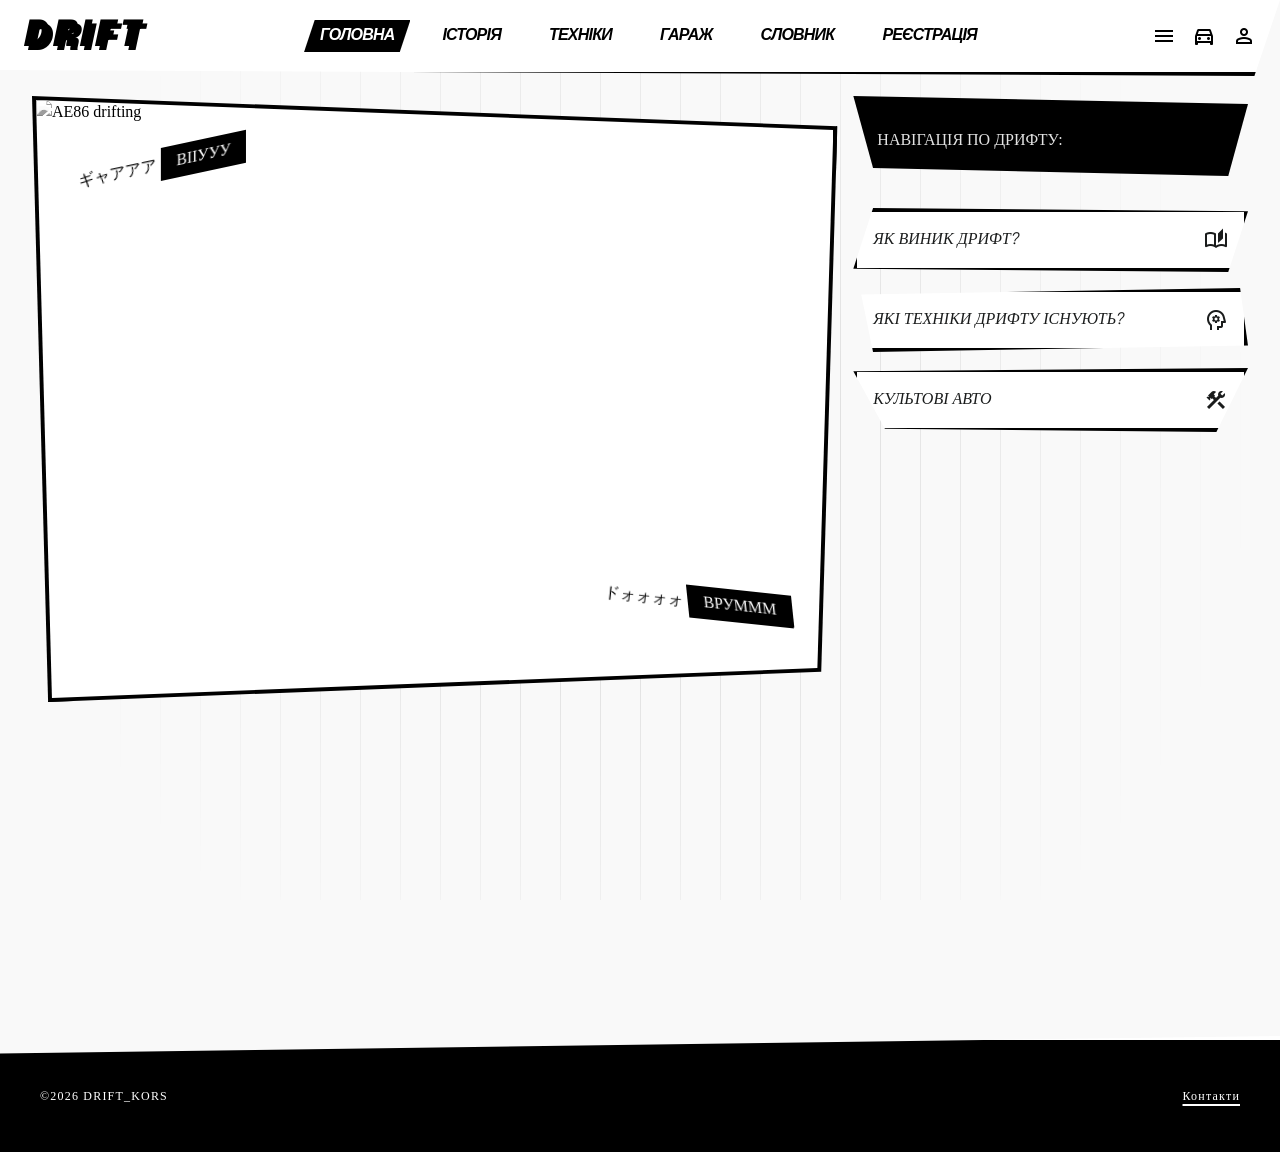
==== commit b0dd2419: "fix: scale down mobile nav and ensure site-wide functionality" ====
--- a/index.html
+++ b/index.html
@@ -102,7 +102,7 @@
                 DRIFT
             </div>
 
-            <nav class="nav-menu flex gap-4">
+            <nav class="nav-menu hidden lg:flex gap-4">
                 <a class="nav-link active" href="index.html">ГОЛОВНА</a>
                 <a class="nav-link" href="history.html">ІСТОРІЯ</a>
                 <a class="nav-link" href="techniques.html">ТЕХНІКИ</a>
@@ -112,11 +112,23 @@
             </nav>
 
             <div class="flex items-center gap-4">
+                <span class="material-symbols-outlined text-black dark:text-white cursor-pointer hover:scale-110 transition-all block lg:hidden text-3xl" id="mobile-menu-open">menu</span>
                 <span class="material-symbols-outlined text-black dark:text-white cursor-pointer hover:scale-110 transition-all">directions_car</span>
                 <span class="material-symbols-outlined text-black dark:text-white cursor-pointer hover:scale-110 transition-all">person</span>  
             </div>
         </div>
     </header>
+
+    <!-- Mobile Menu Overlay -->
+    <div class="mobile-menu-overlay" id="mobile-menu-overlay">
+        <span class="material-symbols-outlined absolute top-8 right-8 text-white text-4xl cursor-pointer" id="mobile-menu-close">close</span>
+        <a class="mobile-nav-link active" href="index.html">ГОЛОВНА</a>
+        <a class="mobile-nav-link" href="history.html">ІСТОРІЯ</a>
+        <a class="mobile-nav-link" href="techniques.html">ТЕХНІКИ</a>
+        <a class="mobile-nav-link" href="garage.html">ГАРАЖ</a>
+        <a class="mobile-nav-link" href="vocabulary.html">СЛОВНИК</a>
+        <a class="mobile-nav-link" href="registration.html">РЕЄСТРАЦІЯ</a>
+    </div>
 
     <!-- ==================== Main Content ==================== -->
     <main class="relative min-h-screen pb-10">
@@ -181,7 +193,7 @@
 
     <!-- ==================== Footer ==================== -->
     <footer class="flex flex-col md:flex-row justify-between items-center px-10 py-12 w-full bg-black text-white font-headline-md text-xs tracking-widest [clip-path:polygon(0_15%,100%_0,100%_100%,0_100%)] border-t-4 border-white mt-10 z-20 relative">
-        <p >
+        <p class="text-zinc-300">
             ©2026 DRIFT_KORS 
         </p>
         <div class="flex gap-8">
@@ -194,7 +206,3 @@
 
 </body>
 </html>
-
-
-</body>
-</html>
--- a/style.css
+++ b/style.css
@@ -2074,6 +2074,68 @@
   /* Відключаємо нахил для активної кнопки, щоб не ламати фігуру */
 }
 
+/* Mobile Navigation Drawer */
+.mobile-menu-overlay {
+  position: fixed;
+  inset: 0;
+  background-color: rgba(0, 0, 0, 0.95);
+  z-index: 100;
+  display: flex;
+  flex-direction: column;
+  justify-content: center;
+  align-items: center;
+  gap: 1.2rem;
+  opacity: 0;
+  pointer-events: none;
+  transition: opacity 0.3s ease;
+  padding: 2rem;
+}
+
+.mobile-menu-overlay.active {
+  opacity: 1;
+  pointer-events: auto;
+}
+
+.mobile-nav-link {
+  font-family: 'Epilogue', sans-serif;
+  font-size: 1.25rem;
+  font-weight: 900;
+  color: #ffffff;
+  text-decoration: none;
+  font-style: italic;
+  text-transform: uppercase;
+  padding: 0.8rem 1.5rem;
+  border: 3px solid #ffffff;
+  background-color: #000000;
+  transform: skewX(-10deg);
+  transition: all 0.2s ease;
+  width: 90%;
+  max-width: 300px;
+  text-align: center;
+  box-shadow: 6px 6px 0px #ffffff;
+}
+
+.mobile-nav-link:hover {
+  background-color: #ffffff;
+  color: #000000;
+  transform: skewX(-10deg) translate(-2px, -2px);
+  box-shadow: 8px 8px 0px #ffffff;
+}
+
+.mobile-nav-link.active {
+  background-color: #ffffff;
+  color: #000000;
+  box-shadow: none;
+  transform: skewX(-10deg) translate(2px, 2px);
+}
+
+/* Hamburger button logic for desktop/mobile */
+@media (max-width: 1024px) {
+  .nav-menu {
+    display: none;
+  }
+}
+
 /* Підтримка темної теми (Dark Mode) */
 .dark .nav-link {
   color: #ffffff;
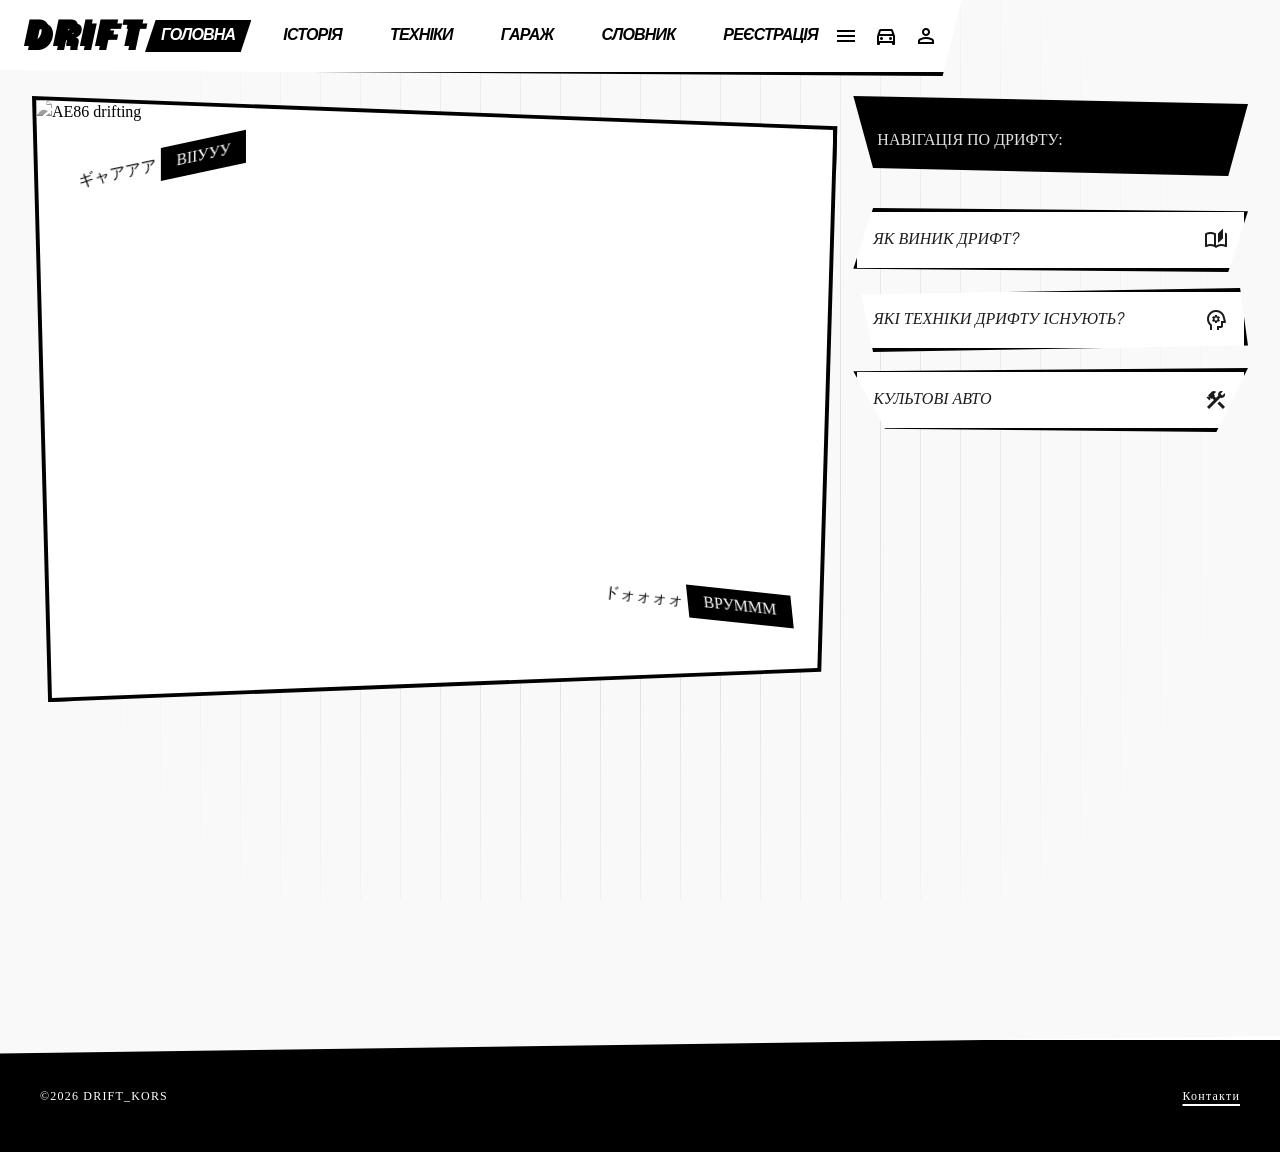
==== commit d3714ff4: "Fix responsiveness issues and horizontal overflow across all pages" ====
--- a/index.html
+++ b/index.html
@@ -95,7 +95,7 @@
 
     <!-- ==================== Header / Навігація ==================== -->
 
-    <header class="bg-white dark:bg-black fixed w-full top-0 left-0 z-50 border-b-4 border-black dark:border-white [clip-path:polygon(0_0,100%_0,98%_100%,0_92%)] shadow-[8px_8px_0px_0px_rgba(0,0,0,1)]">
+    <header class="bg-white dark:bg-black fixed w-[calc(100%-8px)] md:w-full top-0 left-0 z-50 border-b-4 border-black dark:border-white [clip-path:polygon(0_0,100%_0,98%_100%,0_92%)] shadow-[8px_8px_0px_0px_rgba(0,0,0,1)]">
         <div class="flex justify-between items-center w-full px-6 py-4 max-w-[1440px] mx-auto">
             
             <div class="text-4xl font-black italic tracking-widest text-black dark:text-white uppercase drop-shadow-[4px_4px_0px_rgba(0,0,0,1)] font-headline-md">
@@ -131,7 +131,7 @@
     </div>
 
     <!-- ==================== Main Content ==================== -->
-    <main class="relative min-h-screen pb-10">
+    <main class="relative min-h-screen pb-10 overflow-x-hidden">
         
         <div class="fixed inset-0 speed-lines opacity-10 pointer-events-none z-0"></div>
 
--- a/style.css
+++ b/style.css
@@ -2076,19 +2076,23 @@
 
 /* Mobile Navigation Drawer */
 .mobile-menu-overlay {
-  position: fixed;
-  inset: 0;
-  background-color: rgba(0, 0, 0, 0.95);
-  z-index: 100;
+  position: fixed !important;
+  top: 0 !important;
+  left: 0 !important;
+  width: 100% !important;
+  height: 100% !important;
+  height: 100dvh !important; /* Dynamic Viewport Height for mobile browsers */
+  background-color: rgba(0, 0, 0, 0.98);
+  z-index: 99999 !important;
   display: flex;
   flex-direction: column;
   justify-content: center;
   align-items: center;
-  gap: 1.2rem;
+  gap: 1rem;
   opacity: 0;
   pointer-events: none;
   transition: opacity 0.3s ease;
-  padding: 2rem;
+  box-sizing: border-box;
 }
 
 .mobile-menu-overlay.active {
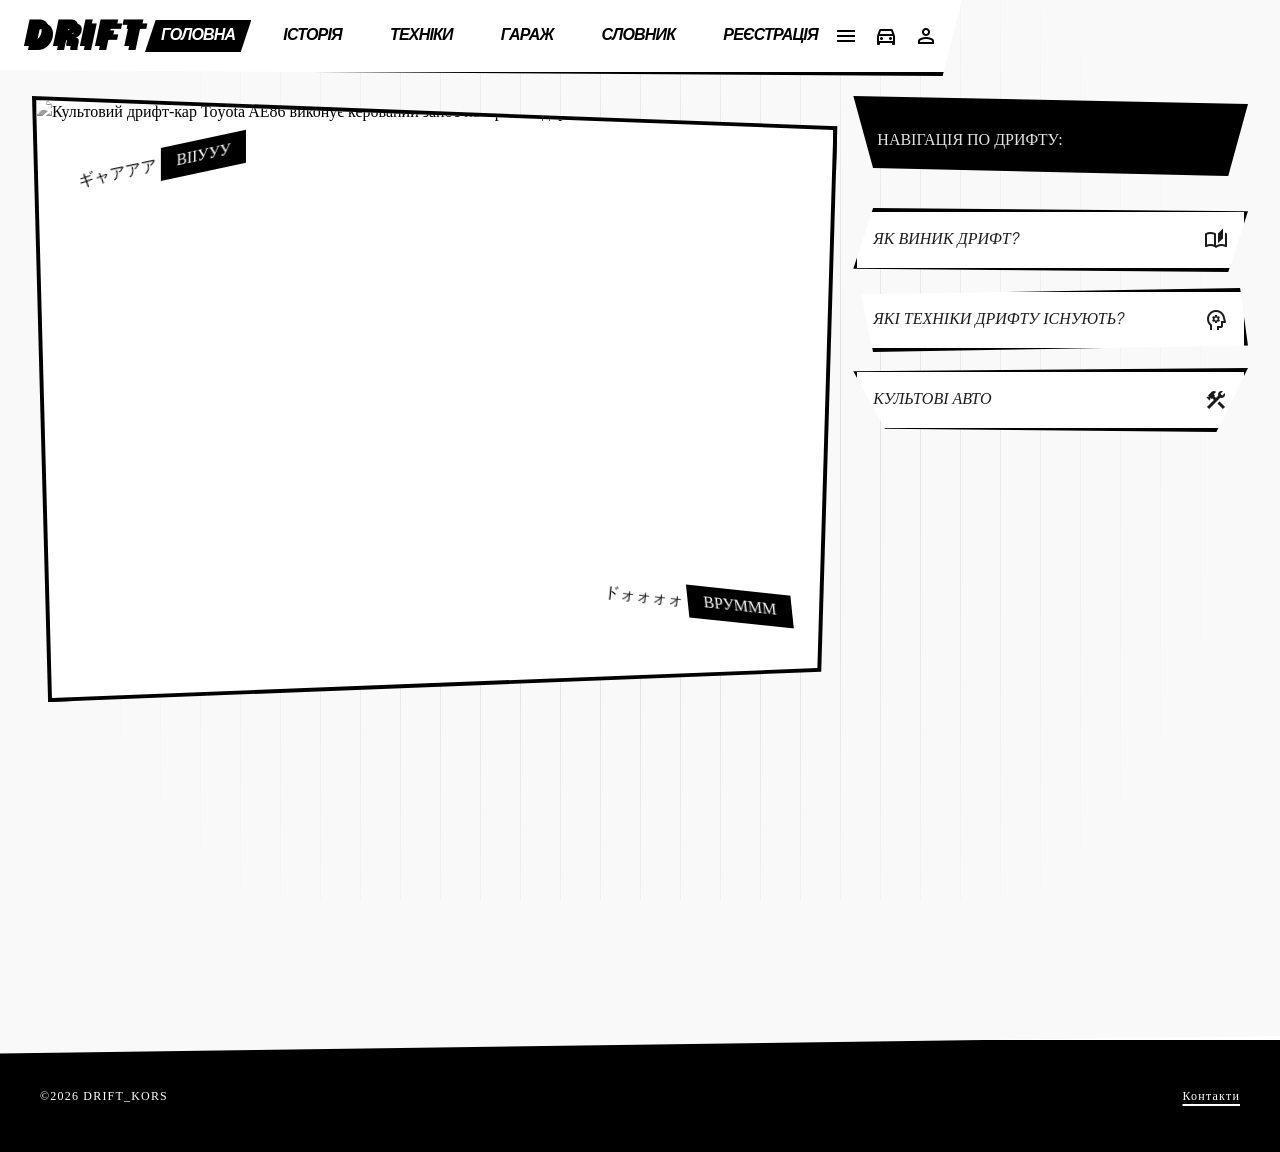
==== commit 17bcb3d7: "SEO: semantic HTML transition, descriptive alt tags, robots.txt, sitemap.xml and llms.txt" ====
--- a/index.html
+++ b/index.html
@@ -135,13 +135,13 @@
         
         <div class="fixed inset-0 speed-lines opacity-10 pointer-events-none z-0"></div>
 
-        <section class="container mx-auto px-margin-page relative z-10">
+        <section class="container mx-auto px-margin-page relative z-10" aria-label="Головний контент">
             <div class="grid grid-cols-12 gap-gutter-panel">
                 
-                <div class="col-span-12 lg:col-span-8 relative group">
+                <article class="col-span-12 lg:col-span-8 relative group">
                     <div class="bg-black p-1 manga-panel-clip shadow-[12px_12px_0px_0px_#000]">
                         <div class="relative bg-white aspect-[4/3] overflow-hidden manga-panel-clip manga-image-container">
-                            <img class="w-full h-full object-cover grayscale contrast-150 transition-transform duration-300 ease-out manga-image" alt="AE86 drifting" src="https://lh3.googleusercontent.com/aida-public/[base64]"/>
+                            <img class="w-full h-full object-cover grayscale contrast-150 transition-transform duration-300 ease-out manga-image" alt="Культовий дрифт-кар Toyota AE86 виконує керований занос на гірській дорозі" src="https://lh3.googleusercontent.com/aida-public/[base64]"/>
                             
                             <div class="absolute inset-0 screentone opacity-20 pointer-events-none"></div>
                             
@@ -155,15 +155,15 @@
                             </div>
                         </div>
                     </div>
-                </div>
-
-                <div class="col-span-12 lg:col-span-4 flex flex-col gap-unit-lg">
+                </article>
+
+                <aside class="col-span-12 lg:col-span-4 flex flex-col gap-unit-lg">
                     
                     <div class="bg-black text-white p-6 [clip-path:polygon(0_0,100%_10%,95%_100%,5%_90%)] shadow-[8px_8px_0px_0px_#ccc]">
-                        <p class="font-label-bold mt-2 text-surface-variant">НАВІГАЦІЯ ПО ДРИФТУ:</p>
+                        <h2 class="font-label-bold mt-2 text-surface-variant">НАВІГАЦІЯ ПО ДРИФТУ:</h2>
                     </div>
                     
-                    <div class="grid grid-cols-1 gap-unit-md">
+                    <nav class="grid grid-cols-1 gap-unit-md" aria-label="Додаткова навігація">
                         <a class="group relative bg-white border-4 border-black p-4 hover:bg-black transition-colors [clip-path:polygon(5%_0,100%_5%,95%_100%,0_95%)]" href="history.html">
                             <div class="flex justify-between items-center group-hover:text-white transition-colors">
                                 <span class="font-headline-md italic">ЯК ВИНИК ДРИФТ?</span>
@@ -184,9 +184,9 @@
                                 <span class="material-symbols-outlined">construction</span>
                             </div>
                         </a>
-                    </div>
-
-                </div>
+                    </nav>
+
+                </aside>
             </div>
         </section>
     </main>
